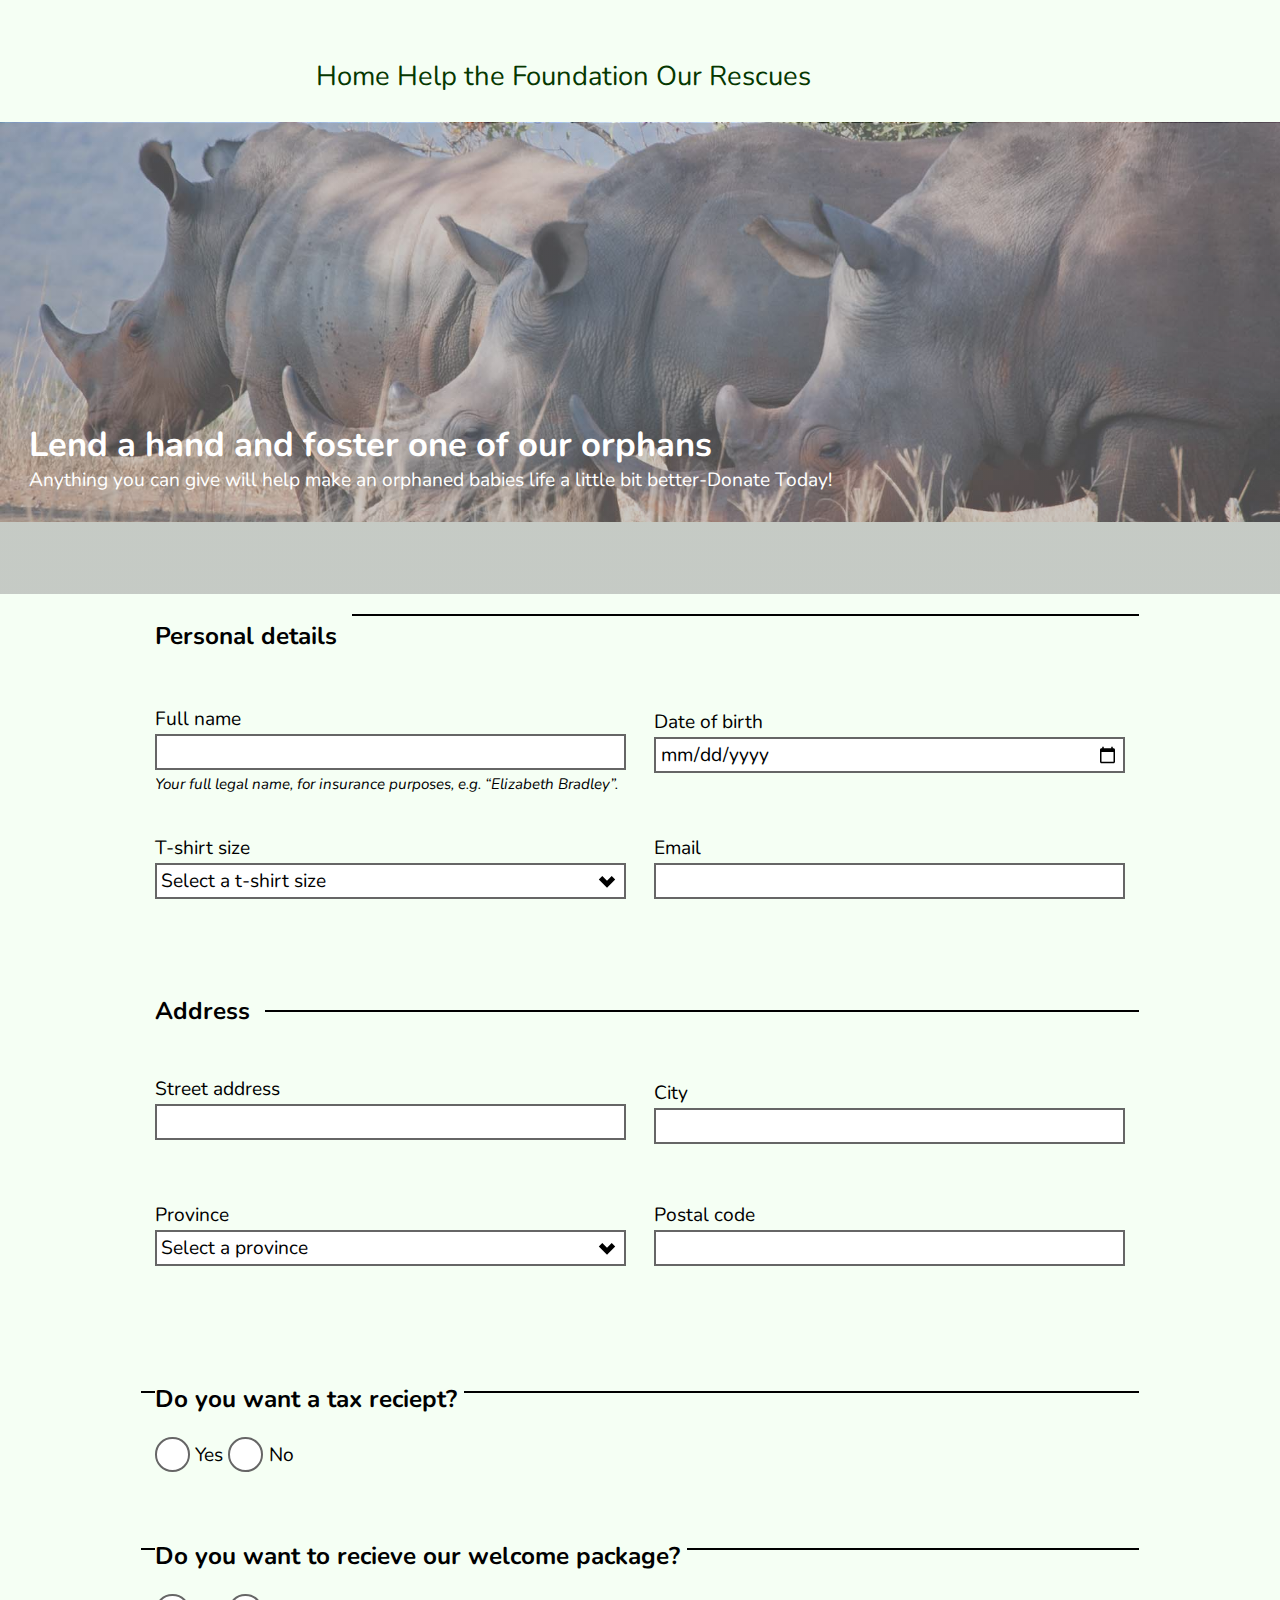
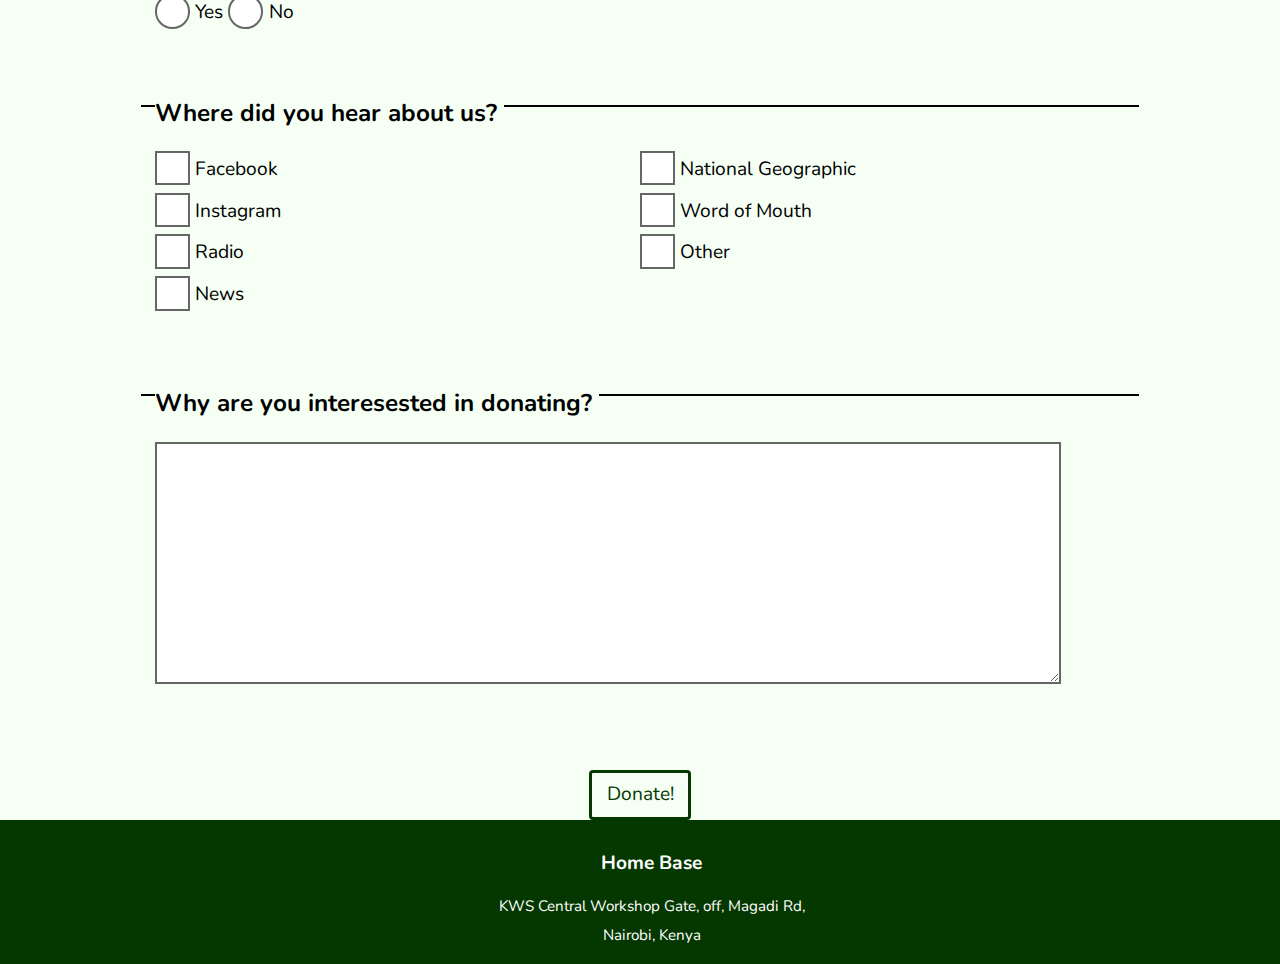
==== adopt.html @ 8664811c "Change Image Size" ====
<!DOCTYPE html>
<html lang="en-ca">
<head>
  <meta charset="utf-8">
  <title>Adoptions</title>
  <meta name="viewport" content="width=device-width,initial-scale=1">
  <link href="css/modules.css" rel="stylesheet">
  <link href="css/grid.css" rel="stylesheet">
  <link href="css/type.css" rel="stylesheet">
  <link href="css/main.css" rel="stylesheet">
<link href="https://fonts.googleapis.com/css?family=Nunito" rel="stylesheet">
</head>
<body>

  <ul class="skip-links">
    <li><a href="#nav">Jump to nav</a></li>
    <li><a href="#main">Jump to main</a></li>
    <li><a href="#content">Jump to content</a></li>
    <li><a href="#about">Jump to about</a></li>
  </ul>


  <header role="banner" class="max-width">
    <div class="grid">


      <div class="gutter text-right pad-t-2 unit xs-1 s-1 m-1 l-3-4 xl-3-4 ">
        <nav tabindex="0" id="nav" role="navigation">
          <ul class="list-group list-group-inline tera">
            <li><a href="index.html">Home</a></li>
            <li><a href="adopt.html">Help the Foundation</a></li>
            <li><a href="rescues.html">Our Rescues</a></li>
          </ul>
        </nav>
      </div>
    </div>
  </header>

  <main role="main">
    <section id="content">
      <div class="grid banner-container banner-adopt" aria-label="Three rhinos in ">
        <div class="unit banner-wrapper">
          <h1 class="absolute island">Lend a hand and foster one of our orphans</h1>
          <p class="absolute island">Anything you can give will help make an orphaned babies life a little bit better-Donate Today!</p>
        </div>
      </div>
    </section>

    <form class="" action="index.html" method="POST">

      <fieldset class="wrapper">

        <legend class="giga gutter-1-2 pad-t-2 pad-b-1-2">Personal details</legend>

        <div class="grid grid-middle">
          <div class="unit gutter-1-2 xs-1 s-1 m-1-2 l-1-2 xl-1-2 pad-bottom pad-top">
            <label for="name">Full name</label>
            <input id="name" name="name">
            <label for="name" class="italic micro">Your full legal name, for insurance purposes, e.g. “Elizabeth Bradley”.</label>
          </div>

          <div class="unit gutter-1-2 xs-1 s-1 m-1-2 l-1-2 xl-1-2 pad-bottom pad-t-1-4">
            <label for="date">Date of birth</label>
            <input type="date" name="date" id="date">
          </div>

          <div class="unit gutter-1-2 xs-1 s-1 m-1-2 l-1-2 xl-1-2 pad-bottom pad-t-1-4">
            <label for="name">T-shirt size</label>
            <select class="size" name="size">
              <option value="">Select a t-shirt size</option>
              <option value="">Fitted: XS</option>
              <option value="">Fitted: S</option>
              <option value="">Fitted: M</option>
              <option value="">Fitted: L</option>
              <option value="">Fitted: XL</option>
              <option value="">Straight-cut: XS</option>
              <option value="">Straight-cut: S</option>
              <option value="">Straight-cut: M</option>
              <option value="">Straight-cut: L</option>
              <option value="">Straight-cut: XL</option>
            </select>
          </div>

          <div class="unit gutter-1-2 xs-1 s-1 m-1-2 l-1-2 xl-1-2 pad-bottom pad-t-1-4">
            <label for="email">Email</label>
            <input type="email" name="email" id="email">
          </div>

        </div>
      </fieldset>

      <fieldset class="wrapper pad-bottom">
        <legend class="giga pad-bottom pad-top gutter-1-2">Address</legend>

        <div class="grid grid-middle">
          <div class="unit gutter-1-2 xs-1 s-1 m-1-2 l-1-2 xl-1-2 pad-bottom pad-t-1-4">
            <label for="address">Street address</label>
            <input type="text" name="address" id="address">
          </div>

          <div class="unit gutter-1-2 xs-1 s-1 m-1-2 l-1-2 xl-1-2 pad-bottom pad-t-1-2">
            <label for="city">City</label>
            <input type="text" name="city" id="city">
          </div>

          <div class="unit gutter-1-2 xs-1 s-1 m-1-2 l-1-2 xl-1-2 pad-bottom pad-top">
            <label for="province">Province</label>
            <select id="province">
              <option>Select a province</option>
              <option>Alberta</option>
              <option>British Columbia</option>
              <option>Manitoba</option>
              <option>New Brunswick</option>
              <option>Newfoundland & Labrador</option>
              <option>Northwest Territories</option>
              <option>Nova Scotia</option>
              <option>Nunavut</option>
              <option>Ontario</option>
              <option>Prince Edward Island</option>
              <option>Québec</option>
              <option>Saskatchewan</option>
              <option>Yukon</option>
            </select>
          </div>

          <div class="unit gutter-1-2 xs-1 s-1 m-1-2 l-1-2 xl-1-2 pad-b-1-2 pad-t-1-2">
            <label for="postal">Postal code</label>
            <input type="text" minlength="6" id="postal">
          </div>
        </div>
      </fieldset>

      <fieldset class="wrapper radio gutter-1-2 push-0">
      <legend class="giga pad-top pad-b-1-2">Do you want a tax reciept?</legend>
      <div class="unit pad-bottom">
        <input type="radio" id="drive-y" name="check">
        <label for="drive-y">Yes</label>
        <input type="radio" id="drive-n" name="check">
        <label for="drive-n">No</label>
      </div>
    </fieldset>

    <fieldset class="wrapper radio gutter-1-2 push-0">
    <legend class="giga pad-top pad-b-1-2">Do you want to recieve our welcome package?</legend>
    <div class="unit pad-bottom">
      <input type="radio" id="drive-y" name="check">
      <label for="drive-y">Yes</label>
      <input type="radio" id="drive-n" name="check">
      <label for="drive-n">No</label>
    </div>
  </fieldset>

    <fieldset class="wrapper gutter-1-2">
      <legend class="giga pad-top pad-b-1-2">Where did you hear about us?</legend>
      <div class="grid grid-stretch">
        <div class="unit xs-1 s-1 m-1-2 l-1-2 xl-1-2">
          <div class="push-1-4">
            <input id="shove" type="checkbox">
            <label for="shove">Facebook</label>
          </div>

          <div class="push-1-4">
            <input id="gps" type="checkbox">
            <label for="gps">Instagram</label>
          </div>

          <div class="push-1-4">
            <input id="blog" type="checkbox">
            <label for="blog">Radio</label>
          </div>

          <div class="push-1-4">
            <input id="photography" type="checkbox">
            <label for="photography">News</label>
          </div>
        </div>

        <div class="unit xs-1 s-1 m-1-2 l-1-2 xl-1-2">
          <div class="push-1-4">
            <input id="climb" type="checkbox">
            <label for="climb">National Geographic</label>
          </div>


          <div class="push-1-4">
            <input id="craft" type="checkbox">
            <label for="craft">Word of Mouth</label>
          </div>

          <div class="push-1-4">
            <input id="atv" type="checkbox">
            <label for="atv">Other</label>
          </div>
        </div>
      </div>
    </fieldset>

    <fieldset class="wrapper gutter-1-2 pad-b-2">
      <legend class="giga pad-top pad-b-1-2">Why are you interesested in donating?</legend>
      <div class="unit">
        <textarea id="questions" name="name" rows="8" cols="80"></textarea>
      </div>
    </fieldset>

  <div class="text-center">
    <button class="btn btn-ghost text-center content-shrink" aria-label="Donate to the Foundation" type="submit">Donate!</button>
  </div>

  </fieldset>
</form>

    <footer role="contentinfo" id="footer" tabindex="0">
      <div class="grid max-width micro pad-top">
        <div class="unit xs-1 s-1 m-1 l-1 xl-1 push-1 foot">
          <h3 class="kilo bold text-center push-1-2">Home Base</h3>
          <p class="push-1-2">KWS Central Workshop Gate, off, Magadi Rd,<br>
              Nairobi, Kenya</p>
        </div>
      </div>
    </footer>


    </body>
    </html>
---- css/modules.css ----
/*
 * Modulifier || Code released under the UNLICENSE
 * Code under other copyrights & licenses listed below.
 * https://modulifier.web-dev.tools/#responsive;images;list-group;embed;media-object;icons;hidden;positioning;nice-lists;forms;buttons;accessibility;print
 */

@-moz-viewport { width: device-width; scale: 1; }
@-ms-viewport { width: device-width; scale: 1; }
@-o-viewport { width: device-width; scale: 1; }
@-webkit-viewport { width: device-width; scale: 1; }
@viewport { width: device-width; scale: 1; }

html {
  box-sizing: border-box;
  -moz-text-size-adjust: 100%;
  -ms-text-size-adjust: 100%;
  -webkit-text-size-adjust: 100%;
  text-size-adjust: 100%;
}

*, *::before, *::after {
  box-sizing: inherit;
}

body {
  margin: 0;
}

article,
aside,
details,
figcaption,
figure,
footer,
header,
main,
menu,
nav,
section,
summary {
  display: block;
}

audio,
canvas,
progress,
video {
  display: inline-block;
  vertical-align: baseline;
}

template {
  display: none;
}

details {
  cursor: pointer;
}

audio:not([controls]) {
  display: none;
  height: 0;
}

a,
area,
button,
input,
label,
select,
textarea,
[tabindex] {
  -ms-touch-action: manipulation;
  touch-action: manipulation;
}

img {
  border: 0;
}

.img-flex {
  display: block;
  width: 100%;
}

svg {
  fill: currentColor;
}

svg:not(:root) {
  overflow: hidden;
}

svg.img-flex {
  width: 100%;
  height: 100%;
}

.image-replacement, .ir {
  overflow: hidden;
  direction: ltr;
  text-align: left;
  text-indent: 100%;
  white-space: nowrap;
}

.list-group, .list-group-inline, .list-group--inline {
  padding-left: 0;
  list-style-type: none;
}

.list-group > dd {
  margin-left: 0;
}

.list-group-inline::before,
.list-group-inline::after,
.list-group--inline::before,
.list-group--inline::after {
  content: "";
  display: table;
}

.list-group-inline::after,
.list-group--inline::after {
  clear: both;
}

.list-group-inline > li,
.list-group--inline > li {
  display: inline-block;
}

.list-group-inline > dt,
.list-group--inline > dt {
  clear: left;
  float: left;
  width: 11em;
}

.list-group-inline > dd,
.list-group--inline > dd {
  float: left;
  min-width: 12em;
}

.embed {
  margin-left: 0;
  margin-right: 0;
  overflow: hidden;
  position: relative;
  width: 100%;
}

.embed-1by1, .embed--1by1 {
  padding-top: 100%; /* Square */
}

.embed-4by3, .embed--4by3 {
  padding-top: 75%; /* Traditional TV/computer screens */
}

.embed-iso216, .embed--iso216 {
  padding-top: 70.92%; /* A-standard paper sizes */
}

.embed-3by2, .embed--3by2 {
  padding-top: 66.6%; /* Classic 35 mm film & most digital photos, landscape */
}

.embed-2by3, .embed--2by3 {
  padding-top: 150%; /* Classic 35 mm film & most digital photos, portrait */
}

.embed-golden, .embed--golden {
  padding-top: 61.8%; /* The Golden Ratio */
}

.embed-16by9, .embed--16by9 {
  padding-top: 56.25%; /* HD TV */
}

.embed-185by100, .embed--185by100 {
  padding-top: 54.05%; /* Common widescreen cinema */
}

.embed-24by10, .embed--24by10 {
  padding-top: 41.667%; /* Widescreen cinema: 2.4:1 */
}

.embed-3by1, .embed--3by1 {
  padding-top: 33.3333%; /* Panorama photos */
}

.embed-4by1, .embed--4by1 {
  padding-top: 25%; /* Polyvision */
}

.embed-5by1, .embed--5by1 {
  padding-top: 20%; /* Really wide... */
}

.embed-item, .embed__item {
  min-height: 100%;
  left: 0;
  position: absolute;
  top: 0;
  width: 100%;
}

.media {
  overflow: hidden;
}

.media-img, .media__img {
  float: left;
}

.media-img-reversed, .media__img--reversed {
  float: right;
}

.media-img-stacked, .media__img--stacked {
  float: none;
}

.media-body, .media__body {
  overflow: hidden;
  min-width: 12em; /* Slightly less than 200px, responsiveness built in */
}

.icon {
  display: inline-block;
  position: relative;
  background: transparent none no-repeat center center;
  background-size: contain;
  vertical-align: middle;
}

.i-16, .i--16 {
  height: 16px;
  width: 16px;
}

.i-18, .i--18 {
  height: 18px;
  width: 18px;
}

.i-24, .i--24 {
  height: 24px;
  width: 24px;
}

.i-32, .i--32 {
  height: 32px;
  width: 32px;
}

.i-48, .i--48 {
  height: 48px;
  width: 48px;
}

.i-64, .i--64 {
  height: 64px;
  width: 64px;
}

.i-96, .i--96 {
  height: 96px;
  width: 96px;
}

.i-128, .i--128 {
  height: 128px;
  width: 128px;
}

.i-192, .i--192 {
  height: 192px;
  width: 192px;
}

.i-256, .i--256 {
  height: 256px;
  width: 256px;
}

.icon img,
.icon svg {
  left: 0;
  height: 100%;
  position: absolute;
  top: 0;
  width: 100%;
  fill: currentColor;
}

.icon-label {
  vertical-align: middle;
}

.icon-link,
.icon-link:focus,
.icon-link:hover {
  text-decoration: none;
}

[hidden], .hidden {
  /* stylelint-disable declaration-no-important */
  display: none !important;
  visibility: hidden !important;
  /* stylelint-enable */
}

.visually-hidden {
  height: 1px;
  margin: -1px;
  overflow: hidden;
  padding: 0;
  position: absolute;
  width: 1px;
  border: 0;
  clip: rect(0 0 0 0);
}

.visually-hidden.focusable:active, .visually-hidden.focusable:focus {
  height: auto;
  margin: 0;
  overflow: visible;
  position: static;
  width: auto;
  clip: auto;
}

.invisible {
  visibility: hidden;
}

.chop,
.crop {
  overflow: hidden;
}

.truncate {
  max-width: 100%;
  overflow: hidden;
  width: 100%;
  text-overflow: ellipsis;
  white-space: nowrap;
}

.scrollable {
  max-width: 100%;
  overflow-x: auto;
  overflow-y: hidden;
  -webkit-overflow-scrolling: touch;
}

.clearfix::after {
  content: " ";
  display: block;
  clear: both;
}

.left {
  float: left;
}

.right {
  float: right;
}

.center-text,
.center-flow {
  text-align: center;
}

.center-block {
  margin-left: auto;
  margin-right: auto;
}

.no-auto-margins,
.not-centered {
  margin-left: 0;
  margin-right: 0;
}

.center-content,
.center-content-vertical,
.center-contents,
.center-contents-vertical {
  display: -webkit-flex;
  display: -ms-flexbox;
  display: flex;
  -webkit-justify-content: center;
  -ms-flex-pack: center;
  justify-content: center;
  -webkit-align-items: center;
  -ms-flex-align: center;
  align-items: center;
  -webkit-align-content: center;
  -ms-flex-line-pack: center;
  align-content: center;
  -webkit-flex-direction: column wrap;
  -ms-flex-direction: column wrap;
  flex-flow: column wrap;
}

.center-content-horizontal,
.center-contents-horizontal {
  display: -webkit-flex;
  display: -ms-flexbox;
  display: flex;
  -webkit-justify-content: center;
  -ms-flex-pack: center;
  justify-content: center;
  -webkit-align-items: center;
  -ms-flex-align: center;
  align-items: center;
  -webkit-align-content: center;
  -ms-flex-line-pack: center;
  align-content: center;
  -webkit-flex-direction: row wrap;
  -ms-flex-direction: row wrap;
  flex-flow: row wrap;
}

.inline {
  display: inline;
}

.block {
  display: block;
}

.inline-block, .ib {
  display: inline-block;
}

.valign-top {
  vertical-align: top;
}

.valign-bottom {
  vertical-align: bottom;
}

.valign-middle {
  vertical-align: middle;
}

.fixed {
  position: fixed;
}

.relative {
  position: relative;
}

[class*="pin-"],
.absolute {
  position: absolute;
}

.static {
  position: static;
}

.zindex-1 {
  z-index: 1;
}

.zindex-2 {
  z-index: 2;
}

.zindex-3 {
  z-index: 3;
}

.zindex-1000 {
  z-index: 1000;
}

.pin-top-left,
.pin-left-top,
.pin-tl,
.pin-lt {
  top: 0;
  left: 0;
}

.pin-top-right,
.pin-right-top,
.pin-tr,
.pin-rt {
  top: 0;
  right: 0;
}

.pin-bottom-left,
.pin-left-bottom,
.pin-bl,
.pin-lb {
  bottom: 0;
  left: 0;
}

.pin-bottom-right,
.pin-right-bottom,
.pin-br,
.pin-rb {
  bottom: 0;
  right: 0;
}

.pin-top-center,
.pin-center-top,
.pin-tc,
.pin-ct {
  left: 50%;
  top: 0;
  transform: translateX(-50%);
}

.pin-bottom-center,
.pin-center-bottom,
.pin-bc,
.pin-cb {
  bottom: 0;
  left: 50%;
  transform: translateX(-50%);
}

.pin-center-left,
.pin-left-center,
.pin-cl,
.pin-lc {
  left: 0;
  top: 50%;
  transform: translateY(-50%);
}

.pin-center-right,
.pin-right-center,
.pin-cr,
.pin-rc {
  right: 0;
  top: 50%;
  transform: translateY(-50%);
}

.pin-center, .pin-c {
  left: 50%;
  top: 50%;
  transform: translate(-50%, -50%);
}

.width-quarter, .w-1-4 {
  width: 25%;
}

.width-half, .w-1-2 {
  width: 50%;
}

.width-full, .w-1 {
  width: 100%;
}

.height-quarter, .h-1-4 {
  height: 25%;
}

.height-half, .h-1-2 {
  height: 50%;
}

.height-full, .h-1 {
  height: 100%;
}

ul {
  list-style-type: none;
}

ul > li::before {
  content: "·";
  float: left;
  margin-left: -1.6em;
  width: 1.3em;
  text-align: right;
}

ol {
  counter-reset: ol-simple-numbers;
  list-style-type: none;
}

ol > li::before {
  float: left;
  margin-left: -1.6em;
  width: 1.3em;
  counter-increment: ol-simple-numbers;
  content: counter(ol-simple-numbers);
  text-align: right;
}

.list-group > li::before,
.list-group-inline > li::before,
.list-group--inline > li::before {
  content: none;
}

/* stylelint-disable no-descending-specificity */

/*
 * (c) Nicolas Gallagher and Jonathan Neal of Normalize.css || MIT License
 *     https://necolas.github.io/normalize.css/
 */

button,
input,
optgroup,
select,
textarea {
  color: inherit;
  font: inherit;
  margin: 0;
}

button,
input {
  overflow: visible;
}

button,
select {
  text-transform: none;
}

button,
html [type="button"],
[type="reset"],
[type="submit"] {
  -webkit-appearance: button;
  cursor: pointer;
}

button[disabled],
html input[disabled] {
  cursor: default;
}

button::-moz-focus-inner,
input::-moz-focus-inner {
  border: 0;
  padding: 0;
}

[type="checkbox"],
[type="radio"] {
  opacity: 0;
  position: absolute;
  height: 1px;
  width: 1px;
}

[type="number"]::-webkit-inner-spin-button,
[type="number"]::-webkit-outer-spin-button {
  height: auto;
}

[type="search"]::-webkit-search-cancel-button,
[type="search"]::-webkit-search-decoration {
  -webkit-appearance: none;
}

fieldset {
  padding-left: 0;
  padding-right: 0;

  border: 0;
  border-top: 2px solid #666;
}

legend {
  color: inherit;
  display: table;
  max-width: 100%;
  padding: 0 .3em 0 0;
  white-space: normal;

  border: 0;

  font-weight: bold;
}

optgroup {
  font-weight: bold;
}

::-webkit-input-placeholder {
  color: inherit;
  opacity: .54;
}

::-webkit-file-upload-button {
  -webkit-appearance: button;
  font: inherit;
}

/* End Normalize.css code */

label,
.label-block {
  display: block;
  cursor: pointer;
}

[type="checkbox"] + label,
[type="radio"] + label,
.label-inline {
  display: inline-block;
}

input:not([type]),
[type="text"],
[type="number"],
[type="search"],
[type="url"],
[type="email"],
[type="password"],
[type="tel"],
[type="datetime-local"],
[type="month"],
[type="week"],
[type="date"],
[type="time"],
[type="range"],
select,
textarea {
  -moz-appearance: none;
  -webkit-appearance: none;
  appearance: none;
}

input,
textarea {
  display: block;
  width: 100%;

  background-color: #fff;
  border: 2px solid #666;
  border-radius: 0;

  vertical-align: middle;
}

label {
  vertical-align: middle;
}

textarea {
  max-width: 100%;
  min-height: 4em;
  overflow: auto;
}

[type="color"] {
  display: inline-block;
  width: 2em;
}

select {
  display: block;
  width: 100%;

  background-image: url("data:image/svg+xml,%3Csvg xmlns='http://www.w3.org/2000/svg' width='256' height='256' viewBox='0 0 256 256'%3E%3Cpath fill='none' stroke='%23000' stroke-miterlimit='10' stroke-width='70' d='M36.3 82.1l91.9 91.8 91.5-91.8'/%3E%3C/svg%3E");
  background-repeat: no-repeat;
  background-position: calc(100% - .4em) center;
  background-size: 18px auto;
  background-color: #fff;
  border: 2px solid #666;
  border-radius: 0;
}

[type="checkbox"] + label::before {
  content: " ";
  display: inline-block;
  height: 1.8em;
  margin-right: .3em;
  position: relative;
  vertical-align: middle;
  top: -.1em;
  width: 1.8em;

  background-color: #fff;
  background-size: cover;
  border: 2px solid #666;

  line-height: inherit;
}

[type="checkbox"]:checked + label::before {
  background-image: url("data:image/svg+xml,%3Csvg xmlns='http://www.w3.org/2000/svg' width='256' height='256' viewBox='0 0 256 256'%3E%3Cpath fill='none' stroke='%23000' stroke-miterlimit='10' stroke-width='50' d='M49.9 130.1l50.8 50.7L206.1 75.2'/%3E%3C/svg%3E");
}

[type="checkbox"]:focus + label::before {
  outline: 3px solid #000;
  z-index: 1000;
}

[type="radio"] + label::before {
  content: " ";
  display: inline-block;
  height: 1.8em;
  margin-right: .3em;
  position: relative;
  vertical-align: middle;
  top: -.1em;
  width: 1.8em;

  background-color: #fff;
  background-size: cover;
  border: 2px solid #666;
  border-radius: 50%;

  line-height: inherit;
}

[type="radio"]:checked + label::before {
  background-image: url("data:image/svg+xml,%3Csvg xmlns='http://www.w3.org/2000/svg' width='256' height='256' viewBox='0 0 256 256'%3E%3Ccircle cx='128' cy='128' r='70.4'/%3E%3C/svg%3E");
}

[type="radio"]:focus + label::before,
[type="radio"] + label:focus::before {
  box-shadow: 0 0 0 3px #000;
  z-index: 1000;
}

[type="range"] {
  border: 0;
  background-color: #fff;
}

[type="range"]::-webkit-slider-runnable-track {
  height: 6px;

  -webkit-appearance: none;
  appearance: none;
  background-color: #ccc;
  border: 0;
  border-radius: 3px;
}

[type="range"]:active::-webkit-slider-runnable-track {
  background-color: #ccc;
}

[type="range"]::-moz-range-track {
  height: 6px;

  -moz-appearance: none;
  appearance: none;
  background-color: #ccc;
  border: 0;
  border-radius: 3px;
}

[type="range"]:active::-moz-range-track {
  background-color: #ccc;
}

[type="range"]::-ms-track {
  height: 6px;

  -ms-appearance: none;
  appearance: none;
  background-color: #ccc;
  border: 0;
  border-radius: 3px;
}

[type="range"]:active::-ms-track {
  background-color: #ccc;
}

[type="range"]::-webkit-slider-thumb {
  margin-top: -4px;
  height: 16px;
  width: 16px;

  -webkit-appearance: none;
  appearance: none;
  background-color: #000;
  border: none;
  border-radius: 50%;
}

[type="range"]:hover::-webkit-slider-thumb {
  background-color: #000;
}

[type="range"]:active::-webkit-slider-thumb {
  background-color: #000;
}

[type="range"]::-moz-range-thumb {
  margin-top: -4px;
  height: 16px;
  width: 16px;

  -webkit-appearance: none;
  appearance: none;
  background-color: #000;
  border: none;
  border-radius: 50%;
}

[type="range"]:hover::-moz-range-thumb {
  background-color: #000;
}

[type="range"]:active::-moz-range-thumb {
  background-color: #000;
}

[type="range"]::-ms-thumb {
  margin-top: -4px;
  height: 16px;
  width: 16px;

  -webkit-appearance: none;
  appearance: none;
  background-color: #000;
  border: none;
  border-radius: 50%;
}

[type="range"]:hover::-ms-thumb {
  background-color: #000;
}

[type="range"]:active::-ms-thumb {
  background-color: #000;
}

[type="checkbox"].hide-custom-input + label::before,
[type="checkbox"] + .hide-custom-input::before,
[type="radio"].hide-custom-input + label::before,
[type="radio"] + .hide-custom-input::before {
  content: none;
  display: none;
}

/* stylelint-enable */

.link-box {
  display: block;
  text-decoration: none;
}

button,
.btn {
  cursor: pointer;
  display: inline-block;
  margin: 0;
  overflow: visible;
  padding: .375em .75em .42em;
  -webkit-appearance: none;
  -moz-appearance: none;
  appearance: none;
  background-color: #333;
  border-radius: 4px;
  border: 3px solid #333;
  color: #fff;
  font: inherit;
  text-decoration: none;
  text-transform: none;
}

button::-moz-focus-inner {
  border: 0;
  padding: 0;
}

button:focus,
button:hover,
.btn:focus,
.btn:hover {
  background-color: #000;
  border-color: #000;
  color: #fff;
}

button[disabled] {
  cursor: default;
}

.btn-light, .btn--light {
  background-color: #e2e2e2;
  border-color: #e2e2e2;
  color: #000;
}

.btn-light:focus,
.btn-light:hover,
.btn--light:focus,
.btn--light:hover {
  background-color: #666;
  border-color: #666;
  color: #fff;
}

.btn-ghost,
.btn--ghost {
  background-color: transparent;
  border-color: #333;
  color: #000;
}

.btn-ghost:focus,
.btn-ghost:hover,
.btn--ghost:focus,
.btn--ghost:hover {
  background-color: #e2e2e2;
  border-color: #000;
  color: #000;
}

.btn-link {
  display: inline;
  padding: 0;
  background-color: transparent;
  border-radius: 0;
  border: 0;
  color: inherit;
}

.btn-link:focus,
.btn-link:hover {
  background-color: transparent;
  color: inherit;
}

a:hover, a:active {
  outline: none;
}

a:focus,
[tabindex="0"]:focus,
details:focus,
summary:focus,
input:focus,
textarea:focus,
button:focus,
select:focus {
  outline: 3px solid #000;
  outline-offset: 0;
}

a:focus, [tabindex="0"]:focus {
  outline-offset: 3px;
}

.skip-links {
  margin: 0;
  padding: 0;
  list-style-type: none;
}

.skip-links > li::before {
  content: none; /* Remove the bullets if nice lists is selected */
}

.skip-links a,
.skip-links button {
  padding: .5em .75em;
  position: absolute;
  top: -10em;
  z-index: 10000; /* To make sure they're always on top */
  background-color: #000;
  border: 0;
  color: #fff;
  font-size: 1.125rem;
  font-weight: bold;
  text-decoration: none;
}

.skip-links a:focus,
.skip-links button:focus {
  outline-offset: 3px;
  top: 0;
}

[aria-busy="true"] {
  cursor: progress;
}

[aria-controls] {
  cursor: pointer;
}

[aria-disabled] {
  cursor: default;
}

.print-only {
  display: none;
  visibility: hidden;
}

@media print {

  .no-print {
    display: none;
    visibility: hidden;
  }

  .print-only {
    display: block;
    visibility: visible;
  }

  /*
   * (c) HTML5 Boilerplate || MIT License
   *     https://html5boilerplate.com/
   */

  /* stylelint-disable declaration-no-important */

  *, *::before, *::after, *::first-letter, *::first-line {
    background: none transparent !important;
    color: #000 !important;
    box-shadow: none !important;
    text-shadow: none !important;
  }

  /* stylelint-enable */

  a, a:visited {
    text-decoration: underline;
  }

  a[href]::after {
    content: " (" attr(href) ")";
  }

  abbr[title]::after {
    content: " (" attr(title) ")";
  }

  a[href^="#"]::after,
  a[href^="javascript:"]::after {
    content: "";
  }

  pre, blockquote {
    page-break-inside: avoid;
  }

  thead {
    display: table-header-group;
  }

  tr, img {
    page-break-inside: avoid;
  }

  p, h1, h2, h3, h4, h5, h6 {
    orphans: 3;
    widows: 3;
  }

  h1, h2, h3, h4, h5, h6 {
    page-break-after: avoid;
  }

  /* End HTML5 Boilerplate code */
}
---- css/grid.css ----
/*
  Gridifier || Code released under the UNLICENSE
  https://gridifier.web-dev.tools/#xs,4,0,0,0;s,4,25,0,0;m,4,38,1,1;l,4,60,1,1
*/

.grid {
  margin: 0;
  padding: 0;
  letter-spacing: -.31em;
  text-rendering: optimizeSpeed;
  display: -webkit-flex;
  display: -ms-flexbox;
  display: flex;
  -webkit-flex-flow: row wrap;
  -ms-flex-flow: row wrap;
  flex-flow: row wrap;
}

.grid-bottom {
  -webkit-align-items: flex-end;
  -ms-align-items: flex-end;
  align-items: flex-end;
}

.grid-middle {
  -webkit-align-items: center;
  -ms-align-items: center;
  align-items: center;
}

.grid-stretch {
  -webkit-align-items: stretch;
  -ms-align-items: stretch;
  align-items: stretch;
}

.opera-only :-o-prefocus,
.grid {
  word-spacing: -.43em;
}

.unit {
  letter-spacing: normal;
  text-rendering: auto;
  vertical-align: top;
  word-spacing: normal;
  display: inline-block;
  visibility: visible;
}

.grid-bottom .unit {
  vertical-align: bottom;
}

.grid-middle .unit {
  vertical-align: middle;
}

[class*="unit-push-"],
[class*="unit-pull-"] {
  position: relative;
}

.unit-xs-hidden {
  display: none;
  visibility: hidden;
}

.unit-xs-centered {
  margin: 0 auto;
}

.unit-xs-1,
.xs-1 {
  display: block;
  visibility: visible;
  width: 100%;
}

.unit-xs-1-2,
.xs-1-2 {
  width: 50%;
}

.unit-xs-1-3,
.xs-1-3 {
  width: 33.3333%;
}

.unit-xs-2-3,
.xs-2-3 {
  width: 66.6667%;
}

.unit-xs-1-4,
.xs-1-4 {
  width: 25%;
}

.unit-xs-3-4,
.xs-3-4 {
  width: 75%;
}

.unit-xs-1-2,
.xs-1-2,
.unit-xs-1-3,
.xs-1-3,
.unit-xs-2-3,
.xs-2-3,
.unit-xs-1-4,
.xs-1-4,
.unit-xs-3-4,
.xs-3-4 {
  display: inline-block;
  visibility: visible;
}

@media only screen and (min-width: 25em) {

  .unit-s-hidden {
    display: none;
    visibility: hidden;
  }

  .unit-s-centered {
    margin: 0 auto;
  }

  .unit-s-1,
  .s-1 {
    display: block;
    visibility: visible;
    width: 100%;
  }

  .unit-s-1-2,
  .s-1-2 {
    width: 50%;
  }

  .unit-s-1-3,
  .s-1-3 {
    width: 33.3333%;
  }

  .unit-s-2-3,
  .s-2-3 {
    width: 66.6667%;
  }

  .unit-s-1-4,
  .s-1-4 {
    width: 25%;
  }

  .unit-s-3-4,
  .s-3-4 {
    width: 75%;
  }

  .unit-s-1-2,
  .s-1-2,
  .unit-s-1-3,
  .s-1-3,
  .unit-s-2-3,
  .s-2-3,
  .unit-s-1-4,
  .s-1-4,
  .unit-s-3-4,
  .s-3-4 {
    display: inline-block;
    visibility: visible;
  }

}

@media only screen and (min-width: 38em) {

  .unit-m-hidden {
    display: none;
    visibility: hidden;
  }

  .unit-m-centered {
    margin: 0 auto;
  }

  .unit-m-1,
  .m-1 {
    display: block;
    visibility: visible;
    width: 100%;
  }

  .unit-offset-m-0 {
    margin-left: 0;
  }

  .unit-push-m-0,
  .unit-pull-m-0 {
    left: 0;
  }

  .unit-m-1-2,
  .m-1-2 {
    width: 50%;
  }

  .unit-offset-m-1-2 {
    margin-left: 50%;
  }

  .unit-push-m-1-2 {
    left: 50%;
  }

  .unit-pull-m-1-2 {
    left: -50%;
  }

  .unit-m-1-3,
  .m-1-3 {
    width: 33.3333%;
  }

  .unit-offset-m-1-3 {
    margin-left: 33.3333%;
  }

  .unit-push-m-1-3 {
    left: 33.3333%;
  }

  .unit-pull-m-1-3 {
    left: -33.3333%;
  }

  .unit-m-2-3,
  .m-2-3 {
    width: 66.6667%;
  }

  .unit-offset-m-2-3 {
    margin-left: 66.6667%;
  }

  .unit-push-m-2-3 {
    left: 66.6667%;
  }

  .unit-pull-m-2-3 {
    left: -66.6667%;
  }

  .unit-m-1-4,
  .m-1-4 {
    width: 25%;
  }

  .unit-offset-m-1-4 {
    margin-left: 25%;
  }

  .unit-push-m-1-4 {
    left: 25%;
  }

  .unit-pull-m-1-4 {
    left: -25%;
  }

  .unit-m-3-4,
  .m-3-4 {
    width: 75%;
  }

  .unit-offset-m-3-4 {
    margin-left: 75%;
  }

  .unit-push-m-3-4 {
    left: 75%;
  }

  .unit-pull-m-3-4 {
    left: -75%;
  }

  .unit-m-1-2,
  .m-1-2,
  .unit-m-1-3,
  .m-1-3,
  .unit-m-2-3,
  .m-2-3,
  .unit-m-1-4,
  .m-1-4,
  .unit-m-3-4,
  .m-3-4 {
    display: inline-block;
    visibility: visible;
  }

}

@media only screen and (min-width: 60em) {

  .unit-l-hidden {
    display: none;
    visibility: hidden;
  }

  .unit-l-centered {
    margin: 0 auto;
  }

  .unit-l-1,
  .l-1 {
    display: block;
    visibility: visible;
    width: 100%;
  }

  .unit-offset-l-0 {
    margin-left: 0;
  }

  .unit-push-l-0,
  .unit-pull-l-0 {
    left: 0;
  }

  .unit-l-1-2,
  .l-1-2 {
    width: 50%;
  }

  .unit-offset-l-1-2 {
    margin-left: 50%;
  }

  .unit-push-l-1-2 {
    left: 50%;
  }

  .unit-pull-l-1-2 {
    left: -50%;
  }

  .unit-l-1-3,
  .l-1-3 {
    width: 33.3333%;
  }

  .unit-offset-l-1-3 {
    margin-left: 33.3333%;
  }

  .unit-push-l-1-3 {
    left: 33.3333%;
  }

  .unit-pull-l-1-3 {
    left: -33.3333%;
  }

  .unit-l-2-3,
  .l-2-3 {
    width: 66.6667%;
  }

  .unit-offset-l-2-3 {
    margin-left: 66.6667%;
  }

  .unit-push-l-2-3 {
    left: 66.6667%;
  }

  .unit-pull-l-2-3 {
    left: -66.6667%;
  }

  .unit-l-1-4,
  .l-1-4 {
    width: 25%;
  }

  .unit-offset-l-1-4 {
    margin-left: 25%;
  }

  .unit-push-l-1-4 {
    left: 25%;
  }

  .unit-pull-l-1-4 {
    left: -25%;
  }

  .unit-l-3-4,
  .l-3-4 {
    width: 75%;
  }

  .unit-offset-l-3-4 {
    margin-left: 75%;
  }

  .unit-push-l-3-4 {
    left: 75%;
  }

  .unit-pull-l-3-4 {
    left: -75%;
  }

  .unit-l-1-2,
  .l-1-2,
  .unit-l-1-3,
  .l-1-3,
  .unit-l-2-3,
  .l-2-3,
  .unit-l-1-4,
  .l-1-4,
  .unit-l-3-4,
  .l-3-4 {
    display: inline-block;
    visibility: visible;
  }

}

.unit-content-distribute,
.content-distribute {
  display: -ms-flexbox;
  display: -webkit-flex;
  display: flex;
  -ms-flex-direction: column;
  -webkit-flex-direction: column;
  flex-direction: column;
  -ms-flex-pack: justify;
  -webkit-justify-content: space-between;
  justify-content: space-between;
}

.unit-content-center,
.unit-content-center-vertical {
  display: -webkit-flex;
  display: -ms-flexbox;
  display: flex;
  -webkit-justify-content: center;
  -ms-flex-pack: center;
  justify-content: center;
  -webkit-align-items: center;
  -ms-flex-align: center;
  align-items: center;
  -webkit-align-content: center;
  -ms-flex-line-pack: center;
  align-content: center;
  -webkit-flex-direction: column wrap;
  -ms-flex-direction: column wrap;
  flex-flow: column wrap;
}

.unit-content-center-horizontal {
  display: -webkit-flex;
  display: -ms-flexbox;
  display: flex;
  -webkit-justify-content: center;
  -ms-flex-pack: center;
  justify-content: center;
  -webkit-align-items: center;
  -ms-flex-align: center;
  align-items: center;
  -webkit-align-content: center;
  -ms-flex-line-pack: center;
  align-content: center;
  -webkit-flex-direction: row wrap;
  -ms-flex-direction: row wrap;
  flex-flow: row wrap;
}

.content-fill,
.content-stretch {
  -ms-flex-grow: 2;
  -webkit-flex-grow: 2;
  flex-grow: 2;
  max-width: 100%; /* @bugfix: IE 10, 11 */
}

.content-shrink {
  -ms-align-self: center;
  -webkit-align-self: center;
  align-self: center;
}
---- css/type.css ----
/*
  Typografier || Code released under the UNLICENSE
  https://typografier.web-dev.tools/#0,100,1.3,1.067,0;38,110,1.4,1.125,1;60,120,1.5,1.125,1;90,130,1.5,1.125,1
*/

html {
  font-size: 100%;
  line-height: 1.3;
}

a {
  background-color: transparent;
  -webkit-text-decoration-skip: objects;
}

sub,
sup {
  font-size: 75%;
  line-height: 1px;
  position: relative;
  vertical-align: baseline;
}

sup {
  top: -.5em;
}

sub {
  bottom: -.25em;
}

pre,
code,
kbd,
samp {
  font-size: 100%;
}

abbr[title] {
  border-bottom: none;
  text-decoration: underline;
  text-decoration: underline dotted;
}

b,
strong {
  font-weight: bold;
}

dfn,
caption {
  font-style: italic;
}

hr {
  border: 0;
  border-top: 2px solid #000;
  height: 0;
}

table {
  border-collapse: collapse;
  border-spacing: 0;
  width: 100%;
  table-layout: fixed;
}

caption {
  text-align: left;
}

th,
td {
  border-bottom: 1px solid #000;
  text-align: left;
  vertical-align: top;
}

thead th {
  vertical-align: bottom;

  border-bottom-width: 2px;
}

.text-left {
  text-align: left;
}

.text-right {
  text-align: right;
}

.text-center {
  text-align: center;
}

.normal {
  font-weight: normal;
  font-style: normal;
}

.not-bold {
  font-weight: normal;
}

.not-italic {
  font-style: normal;
}

.bold {
  font-weight: bold;
}

.italic {
  font-style: italic;
}

.text-upper {
  text-transform: uppercase;
}

.text-lower {
  text-transform: lowercase;
}

.wrapper {
  margin-left: auto;
  margin-right: auto;
  max-width: 52em;
  width: 100%;
}

.wrapper-no-center {
  max-width: 52em;
  width: 100%;
}

.max-length {
  margin-left: auto;
  margin-right: auto;
  max-width: 36em;
  width: 100%;
}

.max-length-no-center {
  max-width: 36em;
  width: 100%;
}

h1,
h2,
h3,
h4,
h5,
h6,
p,
ul,
ol,
dl,
dd,
figure,
blockquote,
details,
hr,
fieldset,
pre,
table,
caption {
  margin: 0 0 1.3rem;
}

.yotta {
  font-size: 1.5745rem;
  line-height: 2.275rem;
}

.zetta {
  font-size: 1.4757rem;
  line-height: 1.95rem;
}

h1,
.exa {
  font-size: 1.383rem;
  line-height: 1.95rem;
}

h2,
.peta {
  font-size: 1.2962rem;
  line-height: 1.95rem;
}

h3,
.tera {
  font-size: 1.2148rem;
  line-height: 1.625rem;
}

h4,
.giga {
  font-size: 1.1385rem;
  line-height: 1.625rem;
}

h5,
.mega {
  font-size: 1.067rem;
  line-height: 1.625rem;
}

h6,
.kilo,
input,
textarea {
  font-size: 1rem;
  line-height: 1.3rem;
}

small,
.milli {
  font-size: .9372rem;
  line-height: 1.3rem;
}

.micro {
  font-size: .8784rem;
  line-height: 1.3rem;
}

ul {
  padding-left: 1em;
}

ol {
  padding-left: 1.6em;
}

input,
option,
select {
  height: calc(1.3rem + .1625rem + .1625rem);
}

[type="color"] {
  width: calc(1.3rem + .1625rem + .1625rem);
}

[type="checkbox"],
[type="radio"] {
  display: inline-block;
  height: auto;
  width: auto;
}

.push {
  margin-bottom: 1.3rem;
}

.push-none,
.push-0 {
  margin-bottom: 0;
}

.push-double,
.push-2 {
  margin-bottom: 2.6rem;
}

.push-half,
.push-1-2 {
  margin-bottom: .65rem;
}

.push-quarter,
.push-1-4 {
  margin-bottom: .325rem;
}

.push-eighth,
.push-1-8 {
  margin-bottom: .1625rem;
}

.push-right-eighth,
.push-r-1-8 {
  margin-right: .1625rem;
}

.push-right-quarter,
.push-r-1-4 {
  margin-right: .325rem;
}

.push-right-half,
.push-r-1-2 {
  margin-right: .65rem;
}

.push-right,
.push-r {
  margin-right: 1.3rem;
}

.pad-top,
.pad-t {
  padding-top: 1.3rem;
}

.pad-bottom,
.pad-b {
  padding-bottom: 1.3rem;
}

.pad-top-double,
.pad-t-2 {
  padding-top: 2.6rem;
}

.pad-bottom-double,
.pad-b-2 {
  padding-bottom: 2.6rem;
}

.pad-top-half,
.pad-t-1-2 {
  padding-top: .65rem;
}

.pad-bottom-half,
.pad-b-1-2 {
  padding-bottom: .65rem;
}

.pad-top-quarter,
.pad-t-1-4 {
  padding-top: .325rem;
}

.pad-bottom-quarter,
.pad-b-1-4 {
  padding-bottom: .325rem;
}

.pad-top-eighth,
.pad-t-1-8 {
  padding-top: .1625rem;
}

.pad-bottom-eighth,
.pad-b-1-8 {
  padding-bottom: .1625rem;
}

.island {
  padding: 1.3rem;
}

.island-double,
.island-2 {
  padding: 2.6rem;
}

.island-half,
.island-1-2 {
  padding: .65rem;
}

.island-quarter,
.island-1-4,
td,
table th {
  padding: .325rem;
}

.island-eighth,
.island-1-8,
input,
textarea {
  padding: .1625rem;
}

.gutter {
  padding-left: 1.3rem;
  padding-right: 1.3rem;
}

.gutter-double,
.gutter-2 {
  padding-left: 2.6rem;
  padding-right: 2.6rem;
}

.gutter-half,
.gutter-1-2 {
  padding-left: .65rem;
  padding-right: .65rem;
}

.gutter-quarter,
.gutter-1-4,
caption {
  padding-left: .325rem;
  padding-right: .325rem;
}

.gutter-eighth,
.gutter-1-8 {
  padding-left: .1625rem;
  padding-right: .1625rem;
}

select {
  padding: 0 .1625rem;
}

fieldset {
  padding: .325rem 0;

  border: 0;
  border-top: 2px solid #000;
}

legend {
  padding-right: .325rem;
}

@media only screen and (min-width: 38em) {

  html {
    font-size: 110%;
    line-height: 1.4;
  }

  h1,
  h2,
  h3,
  h4,
  h5,
  h6,
  p,
  ul,
  ol,
  dl,
  dd,
  figure,
  blockquote,
  details,
  hr,
  fieldset,
  pre,
  table,
  caption {
    margin: 0 0 1.4rem;
  }

  .yotta {
    font-size: 2.2807rem;
    line-height: 3.15rem;
  }

  .zetta {
    font-size: 2.0273rem;
    line-height: 2.8rem;
  }

  h1,
  .exa {
    font-size: 1.802rem;
    line-height: 2.45rem;
  }

  h2,
  .peta {
    font-size: 1.6018rem;
    line-height: 2.1rem;
  }

  h3,
  .tera {
    font-size: 1.4238rem;
    line-height: 2.1rem;
  }

  h4,
  .giga {
    font-size: 1.2656rem;
    line-height: 1.75rem;
  }

  h5,
  .mega {
    font-size: 1.125rem;
    line-height: 1.75rem;
  }

  h6,
  .kilo,
  input,
  textarea {
    font-size: 1rem;
    line-height: 1.4rem;
  }

  small,
  .milli {
    font-size: .8889rem;
    line-height: 1.4rem;
  }

  .micro {
    font-size: .7901rem;
    line-height: 1.4rem;
  }

  ul,
  ol {
    padding-left: 0;
  }

  ul ul,
  ol ul {
    padding-left: 1em;
  }

  ol ol,
  ul ol {
    padding-left: 1.6em;
  }

  .hang-punc {
    float: left;
    margin-left: -1.4em;
    text-align: right;
    width: 1.3em;
  }

  table {
    margin-left: -.35rem;
    margin-right: -.35rem;
    width: calc(100% + .35rem + .35rem);
  }

  input,
  option,
  select {
    height: calc(1.4rem + .175rem + .175rem);
  }

  [type="color"] {
    width: calc(1.4rem + .175rem + .175rem);
  }

  [type="checkbox"],
  [type="radio"] {
    display: inline-block;
    height: auto;
    width: auto;
  }

  .push {
    margin-bottom: 1.4rem;
  }

  .push-none,
  .push-0 {
    margin-bottom: 0;
  }

  .push-double,
  .push-2 {
    margin-bottom: 2.8rem;
  }

  .push-half,
  .push-1-2 {
    margin-bottom: .7rem;
  }

  .push-quarter,
  .push-1-4 {
    margin-bottom: .35rem;
  }

  .push-eighth,
  .push-1-8 {
    margin-bottom: .175rem;
  }

  .push-right-eighth,
  .push-r-1-8 {
    margin-right: .175rem;
  }

  .push-right-quarter,
  .push-r-1-4 {
    margin-right: .35rem;
  }

  .push-right-half,
  .push-r-1-2 {
    margin-right: .7rem;
  }

  .push-right,
  .push-r {
    margin-right: 1.4rem;
  }

  .pad-top,
  .pad-t {
    padding-top: 1.4rem;
  }

  .pad-bottom,
  .pad-b {
    padding-bottom: 1.4rem;
  }

  .pad-top-double,
  .pad-t-2 {
    padding-top: 2.8rem;
  }

  .pad-bottom-double,
  .pad-b-2 {
    padding-bottom: 2.8rem;
  }

  .pad-top-half,
  .pad-t-1-2 {
    padding-top: .7rem;
  }

  .pad-bottom-half,
  .pad-b-1-2 {
    padding-bottom: .7rem;
  }

  .pad-top-quarter,
  .pad-t-1-4 {
    padding-top: .35rem;
  }

  .pad-bottom-quarter,
  .pad-b-1-4 {
    padding-bottom: .35rem;
  }

  .pad-top-eighth,
  .pad-t-1-8 {
    padding-top: .175rem;
  }

  .pad-bottom-eighth,
  .pad-b-1-8 {
    padding-bottom: .175rem;
  }

  .island {
    padding: 1.4rem;
  }

  .island-double,
  .island-2 {
    padding: 2.8rem;
  }

  .island-half,
  .island-1-2 {
    padding: .7rem;
  }

  .island-quarter,
  .island-1-4,
  td,
  table th {
    padding: .35rem;
  }

  .island-eighth,
  .island-1-8,
  input,
  textarea {
    padding: .175rem;
  }

  .gutter {
    padding-left: 1.4rem;
    padding-right: 1.4rem;
  }

  .gutter-double,
  .gutter-2 {
    padding-left: 2.8rem;
    padding-right: 2.8rem;
  }

  .gutter-half,
  .gutter-1-2 {
    padding-left: .7rem;
    padding-right: .7rem;
  }

  .gutter-quarter,
  .gutter-1-4,
  caption {
    padding-left: .35rem;
    padding-right: .35rem;
  }

  .gutter-eighth,
  .gutter-1-8 {
    padding-left: .175rem;
    padding-right: .175rem;
  }

  select {
    padding: 0 .175rem;
  }

  fieldset {
    padding: .35rem 0;

    border: 0;
    border-top: 2px solid #000;
  }

  legend {
    padding-right: .35rem;
  }

}

@media only screen and (min-width: 60em) {

  html {
    font-size: 120%;
    line-height: 1.5;
  }

  h1,
  h2,
  h3,
  h4,
  h5,
  h6,
  p,
  ul,
  ol,
  dl,
  dd,
  figure,
  blockquote,
  details,
  hr,
  fieldset,
  pre,
  table,
  caption {
    margin: 0 0 1.5rem;
  }

  .yotta {
    font-size: 2.2807rem;
    line-height: 3rem;
  }

  .zetta {
    font-size: 2.0273rem;
    line-height: 3rem;
  }

  h1,
  .exa {
    font-size: 1.802rem;
    line-height: 2.625rem;
  }

  h2,
  .peta {
    font-size: 1.6018rem;
    line-height: 2.25rem;
  }

  h3,
  .tera {
    font-size: 1.4238rem;
    line-height: 1.875rem;
  }

  h4,
  .giga {
    font-size: 1.2656rem;
    line-height: 1.875rem;
  }

  h5,
  .mega {
    font-size: 1.125rem;
    line-height: 1.5rem;
  }

  h6,
  .kilo,
  input,
  textarea {
    font-size: 1rem;
    line-height: 1.5rem;
  }

  small,
  .milli {
    font-size: .8889rem;
    line-height: 1.5rem;
  }

  .micro {
    font-size: .7901rem;
    line-height: 1.5rem;
  }

  ul,
  ol {
    padding-left: 0;
  }

  ul ul,
  ol ul {
    padding-left: 1em;
  }

  ol ol,
  ul ol {
    padding-left: 1.6em;
  }

  .hang-punc {
    float: left;
    margin-left: -1.4em;
    text-align: right;
    width: 1.3em;
  }

  table {
    margin-left: -.375rem;
    margin-right: -.375rem;
    width: calc(100% + .375rem + .375rem);
  }

  input,
  option,
  select {
    height: calc(1.5rem + .1875rem + .1875rem);
  }

  [type="color"] {
    width: calc(1.5rem + .1875rem + .1875rem);
  }

  [type="checkbox"],
  [type="radio"] {
    display: inline-block;
    height: auto;
    width: auto;
  }

  .push {
    margin-bottom: 1.5rem;
  }

  .push-none,
  .push-0 {
    margin-bottom: 0;
  }

  .push-double,
  .push-2 {
    margin-bottom: 3rem;
  }

  .push-half,
  .push-1-2 {
    margin-bottom: .75rem;
  }

  .push-quarter,
  .push-1-4 {
    margin-bottom: .375rem;
  }

  .push-eighth,
  .push-1-8 {
    margin-bottom: .1875rem;
  }

  .push-right-eighth,
  .push-r-1-8 {
    margin-right: .1875rem;
  }

  .push-right-quarter,
  .push-r-1-4 {
    margin-right: .375rem;
  }

  .push-right-half,
  .push-r-1-2 {
    margin-right: .75rem;
  }

  .push-right,
  .push-r {
    margin-right: 1.5rem;
  }

  .pad-top,
  .pad-t {
    padding-top: 1.5rem;
  }

  .pad-bottom,
  .pad-b {
    padding-bottom: 1.5rem;
  }

  .pad-top-double,
  .pad-t-2 {
    padding-top: 3rem;
  }

  .pad-bottom-double,
  .pad-b-2 {
    padding-bottom: 3rem;
  }

  .pad-top-half,
  .pad-t-1-2 {
    padding-top: .75rem;
  }

  .pad-bottom-half,
  .pad-b-1-2 {
    padding-bottom: .75rem;
  }

  .pad-top-quarter,
  .pad-t-1-4 {
    padding-top: .375rem;
  }

  .pad-bottom-quarter,
  .pad-b-1-4 {
    padding-bottom: .375rem;
  }

  .pad-top-eighth,
  .pad-t-1-8 {
    padding-top: .1875rem;
  }

  .pad-bottom-eighth,
  .pad-b-1-8 {
    padding-bottom: .1875rem;
  }

  .island {
    padding: 1.5rem;
  }

  .island-double,
  .island-2 {
    padding: 3rem;
  }

  .island-half,
  .island-1-2 {
    padding: .75rem;
  }

  .island-quarter,
  .island-1-4,
  td,
  table th {
    padding: .375rem;
  }

  .island-eighth,
  .island-1-8,
  input,
  textarea {
    padding: .1875rem;
  }

  .gutter {
    padding-left: 1.5rem;
    padding-right: 1.5rem;
  }

  .gutter-double,
  .gutter-2 {
    padding-left: 3rem;
    padding-right: 3rem;
  }

  .gutter-half,
  .gutter-1-2 {
    padding-left: .75rem;
    padding-right: .75rem;
  }

  .gutter-quarter,
  .gutter-1-4,
  caption {
    padding-left: .375rem;
    padding-right: .375rem;
  }

  .gutter-eighth,
  .gutter-1-8 {
    padding-left: .1875rem;
    padding-right: .1875rem;
  }

  select {
    padding: 0 .1875rem;
  }

  fieldset {
    padding: .375rem 0;

    border: 0;
    border-top: 2px solid #000;
  }

  legend {
    padding-right: .375rem;
  }

}

@media only screen and (min-width: 90em) {

  html {
    font-size: 130%;
    line-height: 1.5;
  }

  h1,
  h2,
  h3,
  h4,
  h5,
  h6,
  p,
  ul,
  ol,
  dl,
  dd,
  figure,
  blockquote,
  details,
  hr,
  fieldset,
  pre,
  table,
  caption {
    margin: 0 0 1.5rem;
  }

  .yotta {
    font-size: 2.2807rem;
    line-height: 3rem;
  }

  .zetta {
    font-size: 2.0273rem;
    line-height: 3rem;
  }

  h1,
  .exa {
    font-size: 1.802rem;
    line-height: 2.625rem;
  }

  h2,
  .peta {
    font-size: 1.6018rem;
    line-height: 2.25rem;
  }

  h3,
  .tera {
    font-size: 1.4238rem;
    line-height: 1.875rem;
  }

  h4,
  .giga {
    font-size: 1.2656rem;
    line-height: 1.875rem;
  }

  h5,
  .mega {
    font-size: 1.125rem;
    line-height: 1.5rem;
  }

  h6,
  .kilo,
  input,
  textarea {
    font-size: 1rem;
    line-height: 1.5rem;
  }

  small,
  .milli {
    font-size: .8889rem;
    line-height: 1.5rem;
  }

  .micro {
    font-size: .7901rem;
    line-height: 1.5rem;
  }

  ul,
  ol {
    padding-left: 0;
  }

  ul ul,
  ol ul {
    padding-left: 1em;
  }

  ol ol,
  ul ol {
    padding-left: 1.6em;
  }

  .hang-punc {
    float: left;
    margin-left: -1.4em;
    text-align: right;
    width: 1.3em;
  }

  table {
    margin-left: -.375rem;
    margin-right: -.375rem;
    width: calc(100% + .375rem + .375rem);
  }

  input,
  option,
  select {
    height: calc(1.5rem + .1875rem + .1875rem);
  }

  [type="color"] {
    width: calc(1.5rem + .1875rem + .1875rem);
  }

  [type="checkbox"],
  [type="radio"] {
    display: inline-block;
    height: auto;
    width: auto;
  }

  .push {
    margin-bottom: 1.5rem;
  }

  .push-none,
  .push-0 {
    margin-bottom: 0;
  }

  .push-double,
  .push-2 {
    margin-bottom: 3rem;
  }

  .push-half,
  .push-1-2 {
    margin-bottom: .75rem;
  }

  .push-quarter,
  .push-1-4 {
    margin-bottom: .375rem;
  }

  .push-eighth,
  .push-1-8 {
    margin-bottom: .1875rem;
  }

  .push-right-eighth,
  .push-r-1-8 {
    margin-right: .1875rem;
  }

  .push-right-quarter,
  .push-r-1-4 {
    margin-right: .375rem;
  }

  .push-right-half,
  .push-r-1-2 {
    margin-right: .75rem;
  }

  .push-right,
  .push-r {
    margin-right: 1.5rem;
  }

  .pad-top,
  .pad-t {
    padding-top: 1.5rem;
  }

  .pad-bottom,
  .pad-b {
    padding-bottom: 1.5rem;
  }

  .pad-top-double,
  .pad-t-2 {
    padding-top: 3rem;
  }

  .pad-bottom-double,
  .pad-b-2 {
    padding-bottom: 3rem;
  }

  .pad-top-half,
  .pad-t-1-2 {
    padding-top: .75rem;
  }

  .pad-bottom-half,
  .pad-b-1-2 {
    padding-bottom: .75rem;
  }

  .pad-top-quarter,
  .pad-t-1-4 {
    padding-top: .375rem;
  }

  .pad-bottom-quarter,
  .pad-b-1-4 {
    padding-bottom: .375rem;
  }

  .pad-top-eighth,
  .pad-t-1-8 {
    padding-top: .1875rem;
  }

  .pad-bottom-eighth,
  .pad-b-1-8 {
    padding-bottom: .1875rem;
  }

  .island {
    padding: 1.5rem;
  }

  .island-double,
  .island-2 {
    padding: 3rem;
  }

  .island-half,
  .island-1-2 {
    padding: .75rem;
  }

  .island-quarter,
  .island-1-4,
  td,
  table th {
    padding: .375rem;
  }

  .island-eighth,
  .island-1-8,
  input,
  textarea {
    padding: .1875rem;
  }

  .gutter {
    padding-left: 1.5rem;
    padding-right: 1.5rem;
  }

  .gutter-double,
  .gutter-2 {
    padding-left: 3rem;
    padding-right: 3rem;
  }

  .gutter-half,
  .gutter-1-2 {
    padding-left: .75rem;
    padding-right: .75rem;
  }

  .gutter-quarter,
  .gutter-1-4,
  caption {
    padding-left: .375rem;
    padding-right: .375rem;
  }

  .gutter-eighth,
  .gutter-1-8 {
    padding-left: .1875rem;
    padding-right: .1875rem;
  }

  select {
    padding: 0 .1875rem;
  }

  fieldset {
    padding: .375rem 0;

    border: 0;
    border-top: 2px solid #000;
  }

  legend {
    padding-right: .375rem;
  }

}
---- css/main.css ----
html {
  background-color: #f5fff4;
  font-family: 'Nunito', sans-serif;
}

.max-width {
  max-width: 800px;
  margin: 0 auto;
}


header nav li a {
  text-decoration: none;
  color: #053800;
  margin: 7;
}

header nav li a:hover {
  border-bottom: 2px solid #053800;
  color: #000;
}

.banner-container {
  width: 100%;
  padding: 200px 0;
  background-position: center center;
  background-repeat: no-repeat;
  background-size: cover;
  margin-bottom: 2rem;
}

.banner-container::before{
  background: rgba(0, 0, 0, 0)-webkit-linear-gradient(bottom left, rgba(150, 150, 150, .5) 0%, rgba(150, 150, 150, .5) 100%) repeat;
  content: "";
  position: absolute;
  display: block;
  height: 43.4%;
  left: 0;
  top: 0;
  width: 100%;
  margin-top: 4.7em;
}

.banner-main {
  background-image: url("../images/background1.jpg");
}

.banner-rescues {
  background-image: url("../images/babay.jpg");
}

.banner-adopt {
  background-image: url("../images/rhinos.jpg");
}

.banner-wrapper h1 {
  margin-top: 2em;
  color: #fff;
}

.banner-wrapper p {
  margin-top: 6em;
  color: #fff;
}

.mission {
  margin-left: 23px;
  padding-top: 15px;
  color: #053800;
}

fieldset {
  text-decoration: none;
}

.btn {
  color: #053800;
  background-color: #f5fff4;
  border-color: #053800;

}

.btn:hover {
  color: #fff;
  background-color: #053800;
  border-color: #053800;
}

footer {
  background-color: #053800;
  color: #fff;
}

.foot {
  margin-left: 23px;
  text-align: center;
}

h3 {
  font-weight: bold;
}

@media only screen and (min-width: 25em) {

  header nav {
    text-align: right;
  }

  .banner-container::before{
    background: rgba(0, 0, 0, 0)-webkit-linear-gradient(bottom left, rgba(150, 150, 150, .5) 0%, rgba(150, 150, 150, .5) 100%) repeat;
    content: "";
    position: absolute;
    display: block;
    height: 52.4%;
    left: 0;
    top: 0;
    width: 100%;
    margin-top: 5.5em;
  }

}

@media only screen and (min-width: 38em) {

  header nav {
    text-align: right;
  }

  .banner-container::before{
    background: rgba(0, 0, 0, 0)-webkit-linear-gradient(bottom left, rgba(150, 150, 150, .5) 0%, rgba(150, 150, 150, .5) 100%) repeat;
    content: "";
    position: absolute;
    display: block;
    height: 52.4%;
    left: 0;
    top: 0;
    width: 100%;
    margin-top: 6.2em;
  }

}


@media only screen and (min-width: 60em) {

  header nav {
    text-align: right;
  }

  .banner-container::before{
    background: rgba(0, 0, 0, 0)-webkit-linear-gradient(bottom left, rgba(150, 150, 150, .5) 0%, rgba(150, 150, 150, .5) 100%) repeat;
    content: "";
    position: absolute;
    display: block;
    height: 52.4%;
    left: 0;
    top: 0;
    width: 100%;
    margin-top: 6.4em;
  }
}

@media only screen and (min-width: 90em) {

  header nav {
    text-align: right;
  }
}
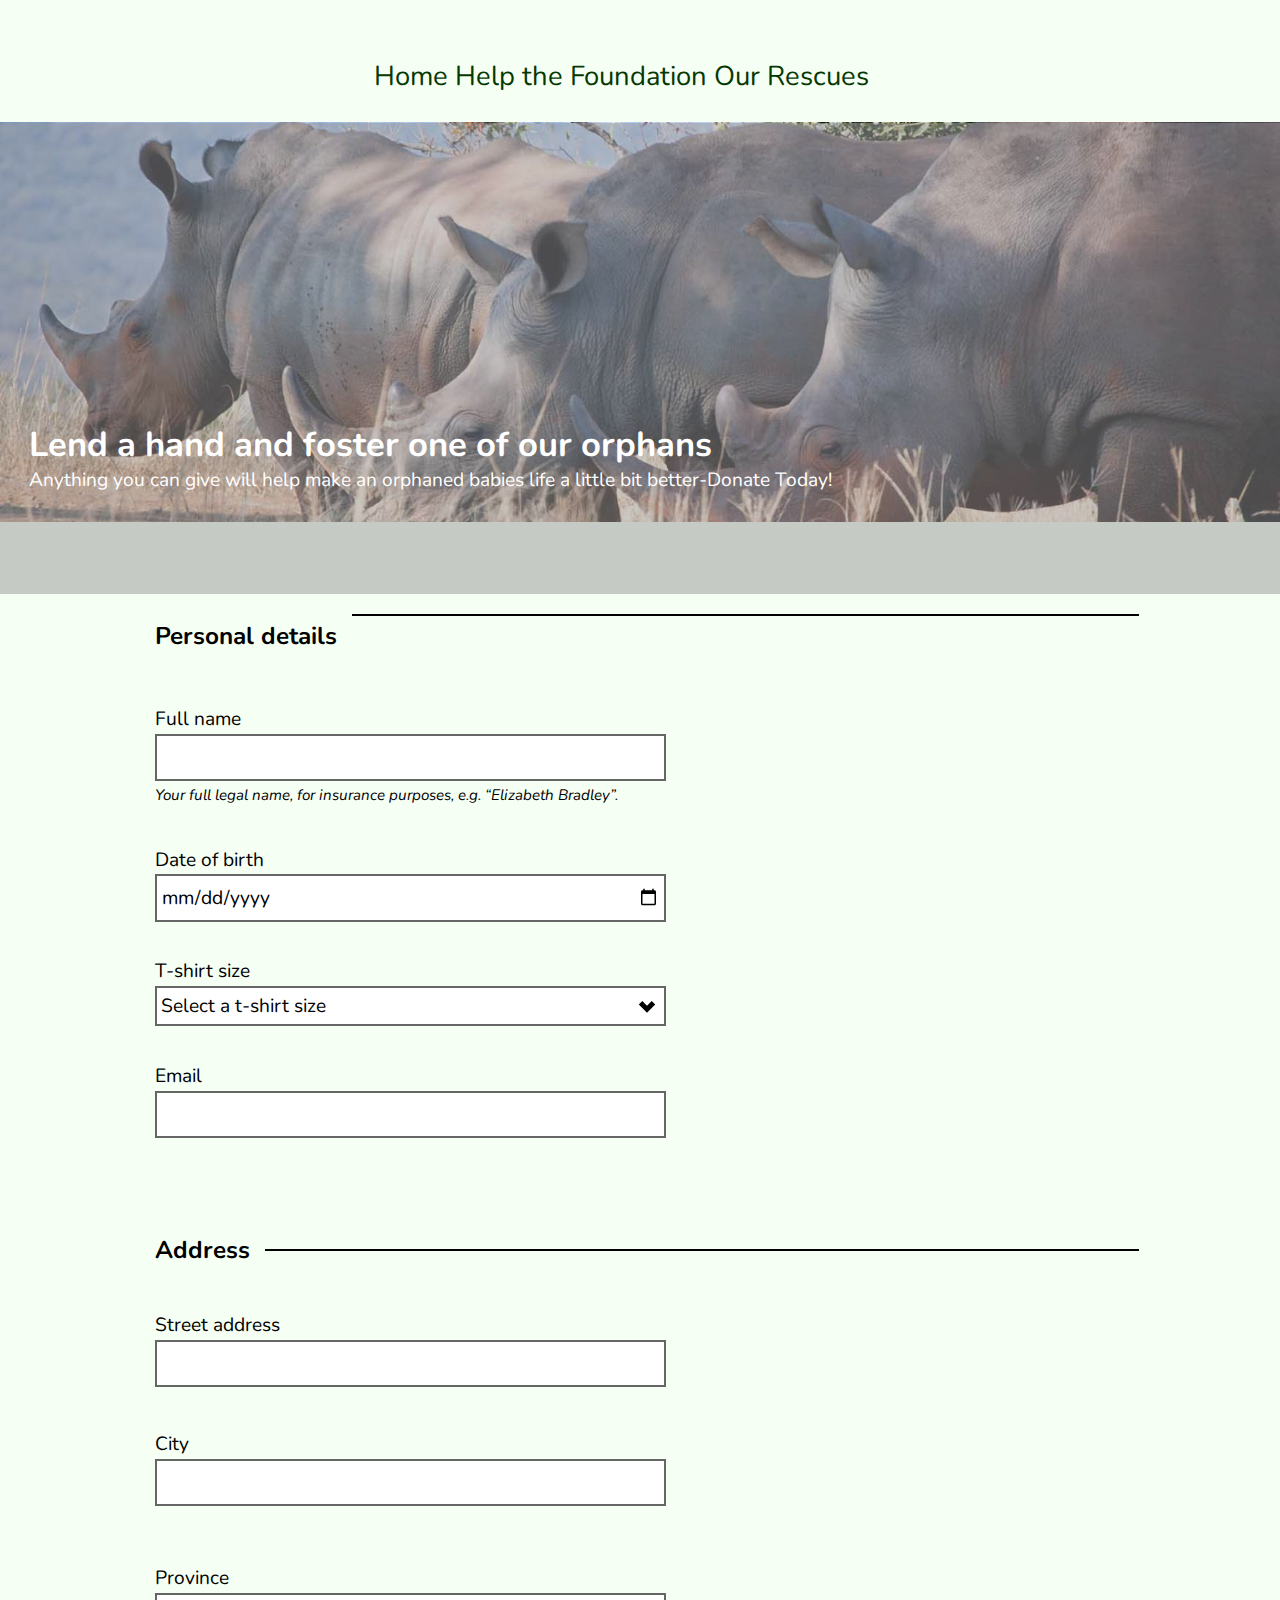
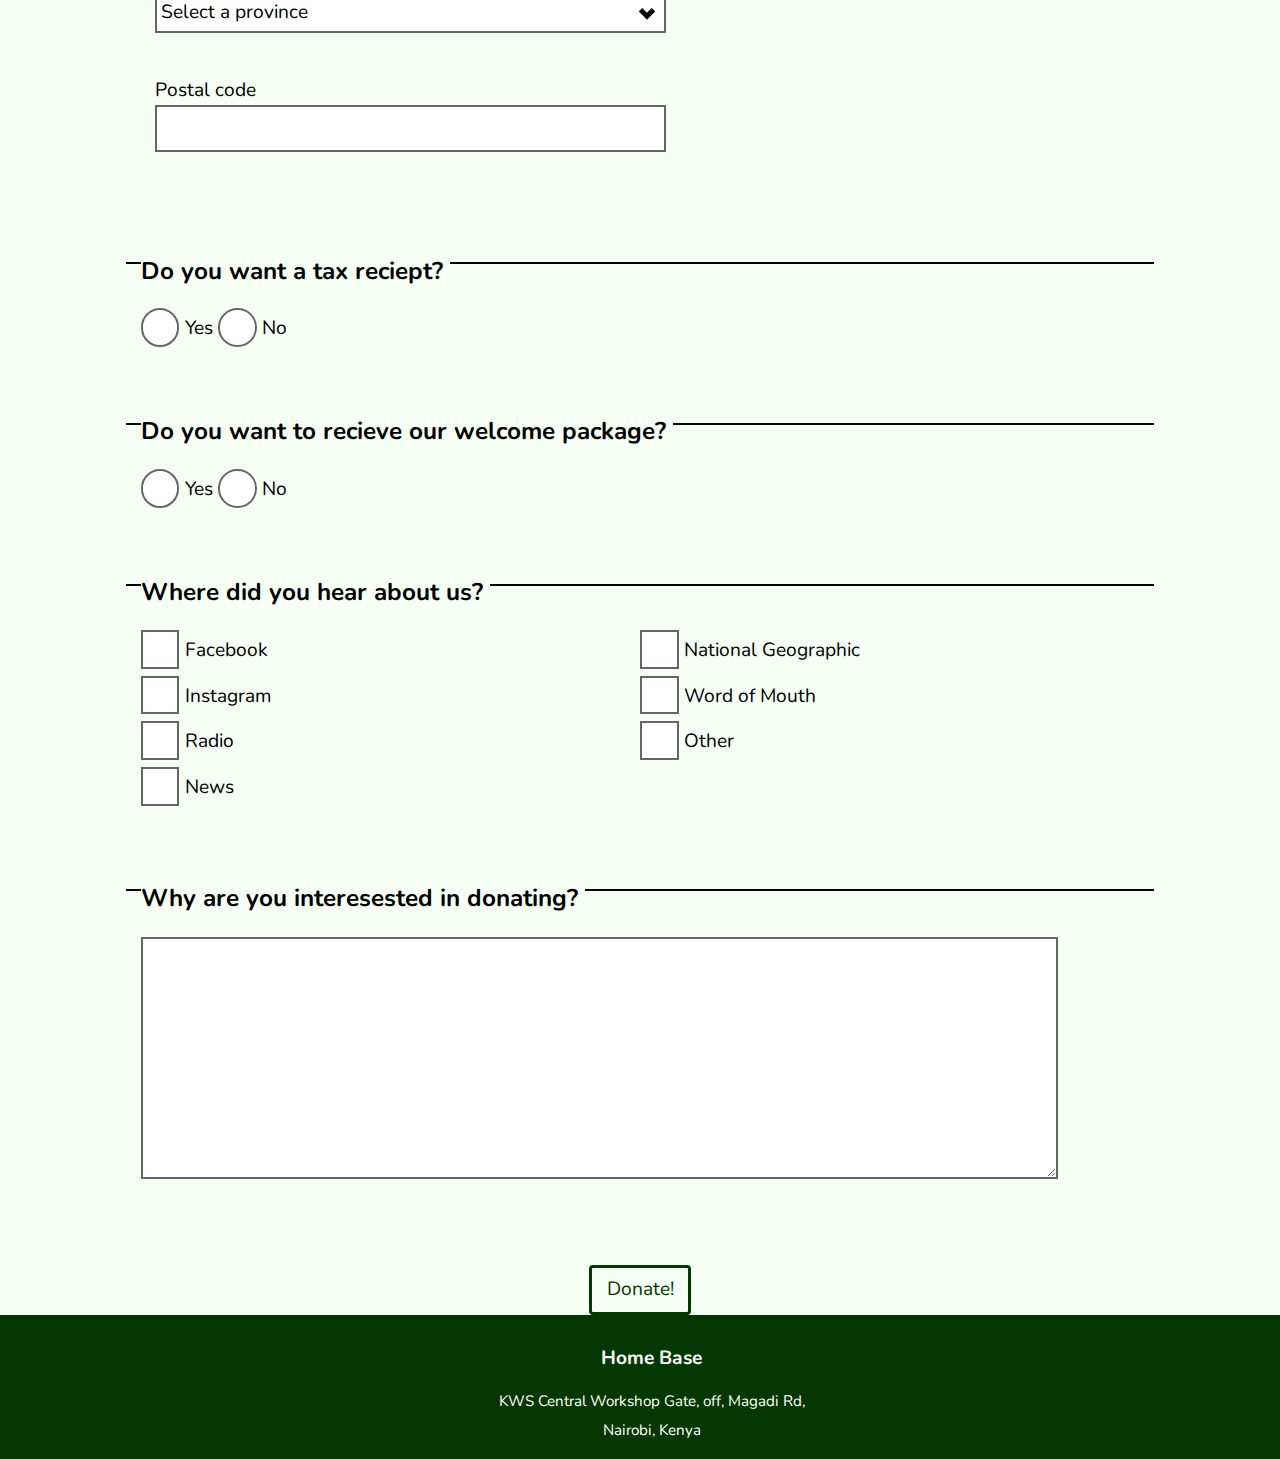
==== commit 0ba7dc91: "Change image size" ====
--- a/adopt.html
+++ b/adopt.html
@@ -4,6 +4,8 @@
   <meta charset="utf-8">
   <title>Adoptions</title>
   <meta name="viewport" content="width=device-width,initial-scale=1">
+  <link href="favicon.ico" rel="shortcut icon">
+  <link rel="apple-touch-icon" href="favicon-196.png">
   <link href="css/modules.css" rel="stylesheet">
   <link href="css/grid.css" rel="stylesheet">
   <link href="css/type.css" rel="stylesheet">
@@ -19,10 +21,8 @@
     <li><a href="#about">Jump to about</a></li>
   </ul>
 
-
   <header role="banner" class="max-width">
     <div class="grid">
-
 
       <div class="gutter text-right pad-t-2 unit xs-1 s-1 m-1 l-3-4 xl-3-4 ">
         <nav tabindex="0" id="nav" role="navigation">
@@ -134,9 +134,9 @@
       <legend class="giga pad-top pad-b-1-2">Do you want a tax reciept?</legend>
       <div class="unit pad-bottom">
         <input type="radio" id="drive-y" name="check">
-        <label for="drive-y">Yes</label>
+        <label>Yes</label>
         <input type="radio" id="drive-n" name="check">
-        <label for="drive-n">No</label>
+        <label>No</label>
       </div>
     </fieldset>
 
@@ -144,9 +144,9 @@
     <legend class="giga pad-top pad-b-1-2">Do you want to recieve our welcome package?</legend>
     <div class="unit pad-bottom">
       <input type="radio" id="drive-y" name="check">
-      <label for="drive-y">Yes</label>
+      <label>Yes</label>
       <input type="radio" id="drive-n" name="check">
-      <label for="drive-n">No</label>
+      <label>No</label>
     </div>
   </fieldset>
 
@@ -219,6 +219,5 @@
       </div>
     </footer>
 
-
     </body>
     </html>
--- a/css/modules.css
+++ b/css/modules.css
@@ -10,6 +10,9 @@
 @-webkit-viewport { width: device-width; scale: 1; }
 @viewport { width: device-width; scale: 1; }
 
+<link href="favicon.ico" rel="shortcut icon">
+  <link rel="apple-touch-icon" href="favicon-196.png">
+  
 html {
   box-sizing: border-box;
   -moz-text-size-adjust: 100%;
--- a/css/main.css
+++ b/css/main.css
@@ -1,6 +1,6 @@
 html {
   background-color: #f5fff4;
-  font-family: 'Nunito', sans-serif;
+  font-family: "Nunito", sans-serif;
 }
 
 .max-width {
@@ -8,11 +8,9 @@
   margin: 0 auto;
 }
 
-
 header nav li a {
   text-decoration: none;
   color: #053800;
-  margin: 7;
 }
 
 header nav li a:hover {
@@ -29,8 +27,8 @@
   margin-bottom: 2rem;
 }
 
-.banner-container::before{
-  background: rgba(0, 0, 0, 0)-webkit-linear-gradient(bottom left, rgba(150, 150, 150, .5) 0%, rgba(150, 150, 150, .5) 100%) repeat;
+.banner-container::before {
+  background: rgba(0, 0, 0, 0) -webkit-linear-gradient(bottom left, rgba(150, 150, 150, .5) 0%, rgba(150, 150, 150, .5) 100%) repeat;
   content: "";
   position: absolute;
   display: block;
@@ -96,17 +94,13 @@
   text-align: center;
 }
 
-h3 {
-  font-weight: bold;
-}
-
 @media only screen and (min-width: 25em) {
 
   header nav {
     text-align: right;
   }
 
-  .banner-container::before{
+  .banner-container::before {
     background: rgba(0, 0, 0, 0)-webkit-linear-gradient(bottom left, rgba(150, 150, 150, .5) 0%, rgba(150, 150, 150, .5) 100%) repeat;
     content: "";
     position: absolute;
@@ -126,7 +120,7 @@
     text-align: right;
   }
 
-  .banner-container::before{
+  .banner-container::before {
     background: rgba(0, 0, 0, 0)-webkit-linear-gradient(bottom left, rgba(150, 150, 150, .5) 0%, rgba(150, 150, 150, .5) 100%) repeat;
     content: "";
     position: absolute;
@@ -140,14 +134,13 @@
 
 }
 
-
 @media only screen and (min-width: 60em) {
 
   header nav {
     text-align: right;
   }
 
-  .banner-container::before{
+  .banner-container::before {
     background: rgba(0, 0, 0, 0)-webkit-linear-gradient(bottom left, rgba(150, 150, 150, .5) 0%, rgba(150, 150, 150, .5) 100%) repeat;
     content: "";
     position: absolute;
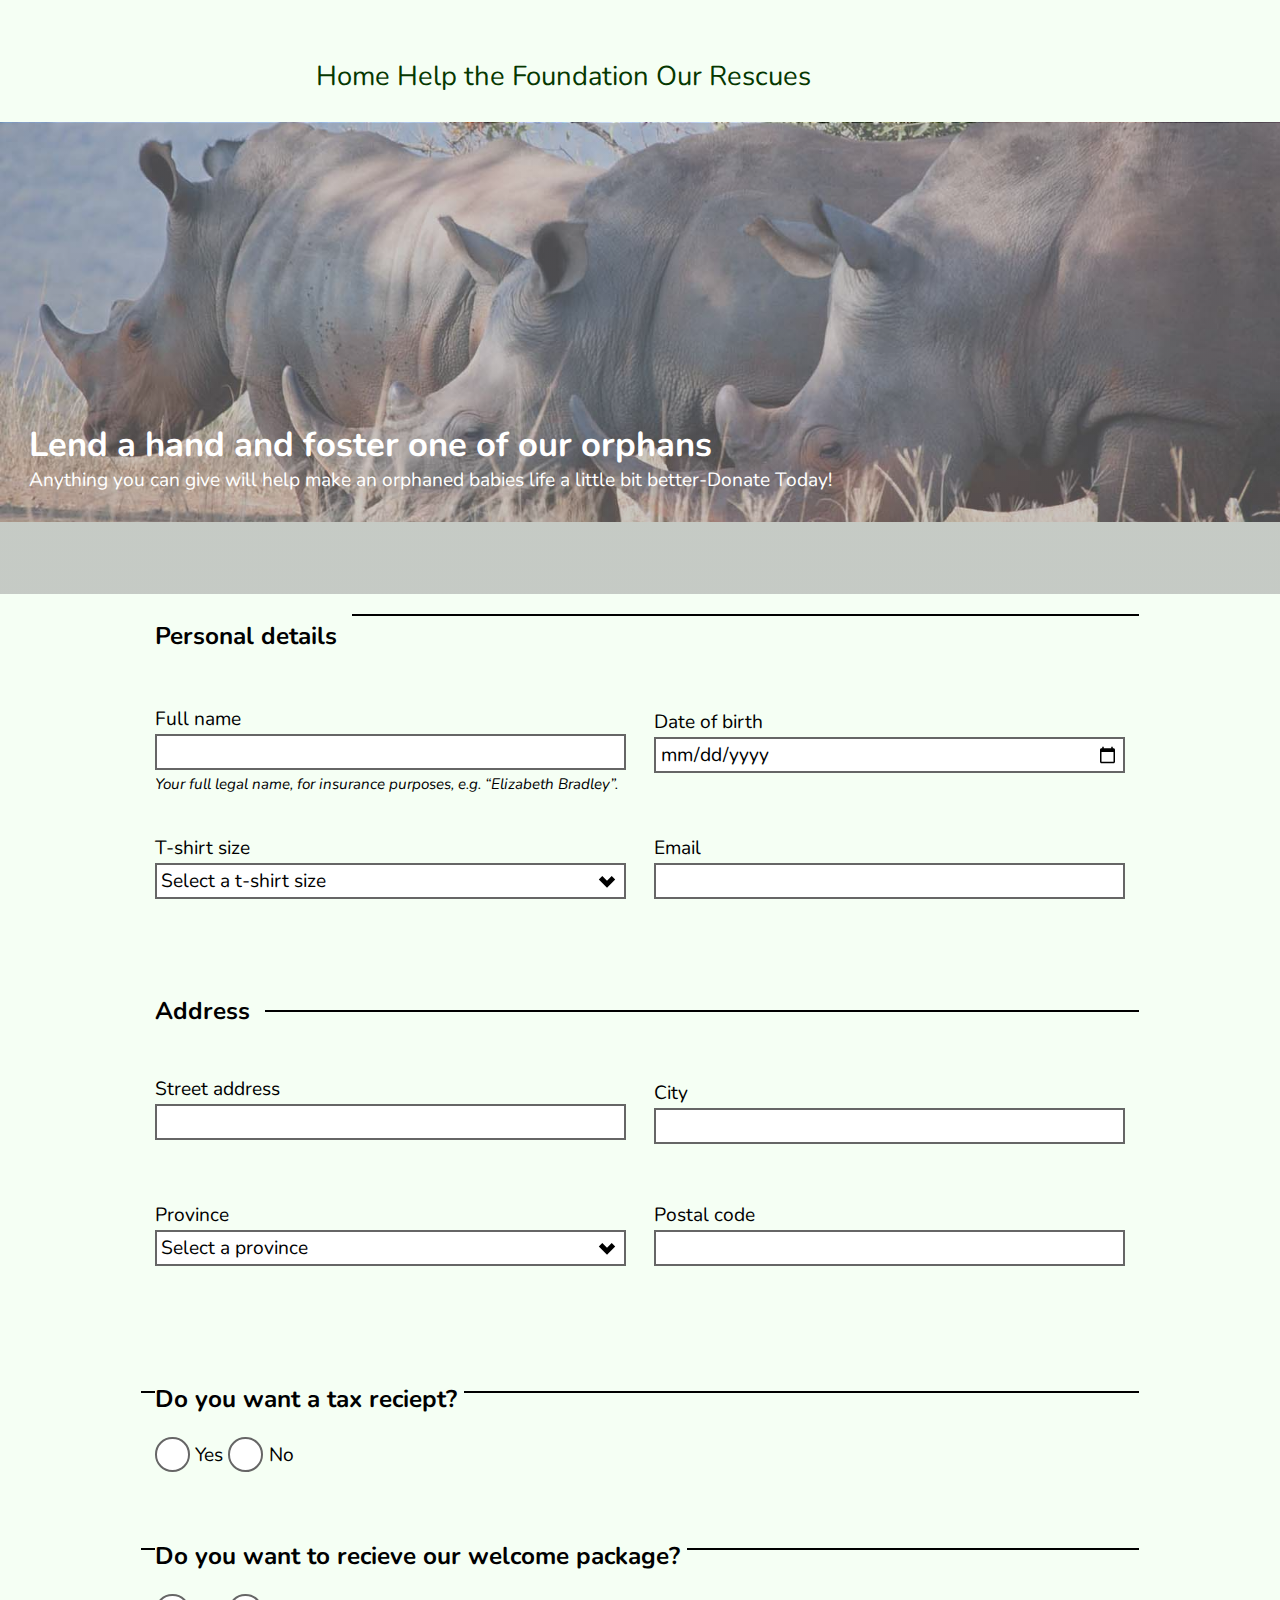
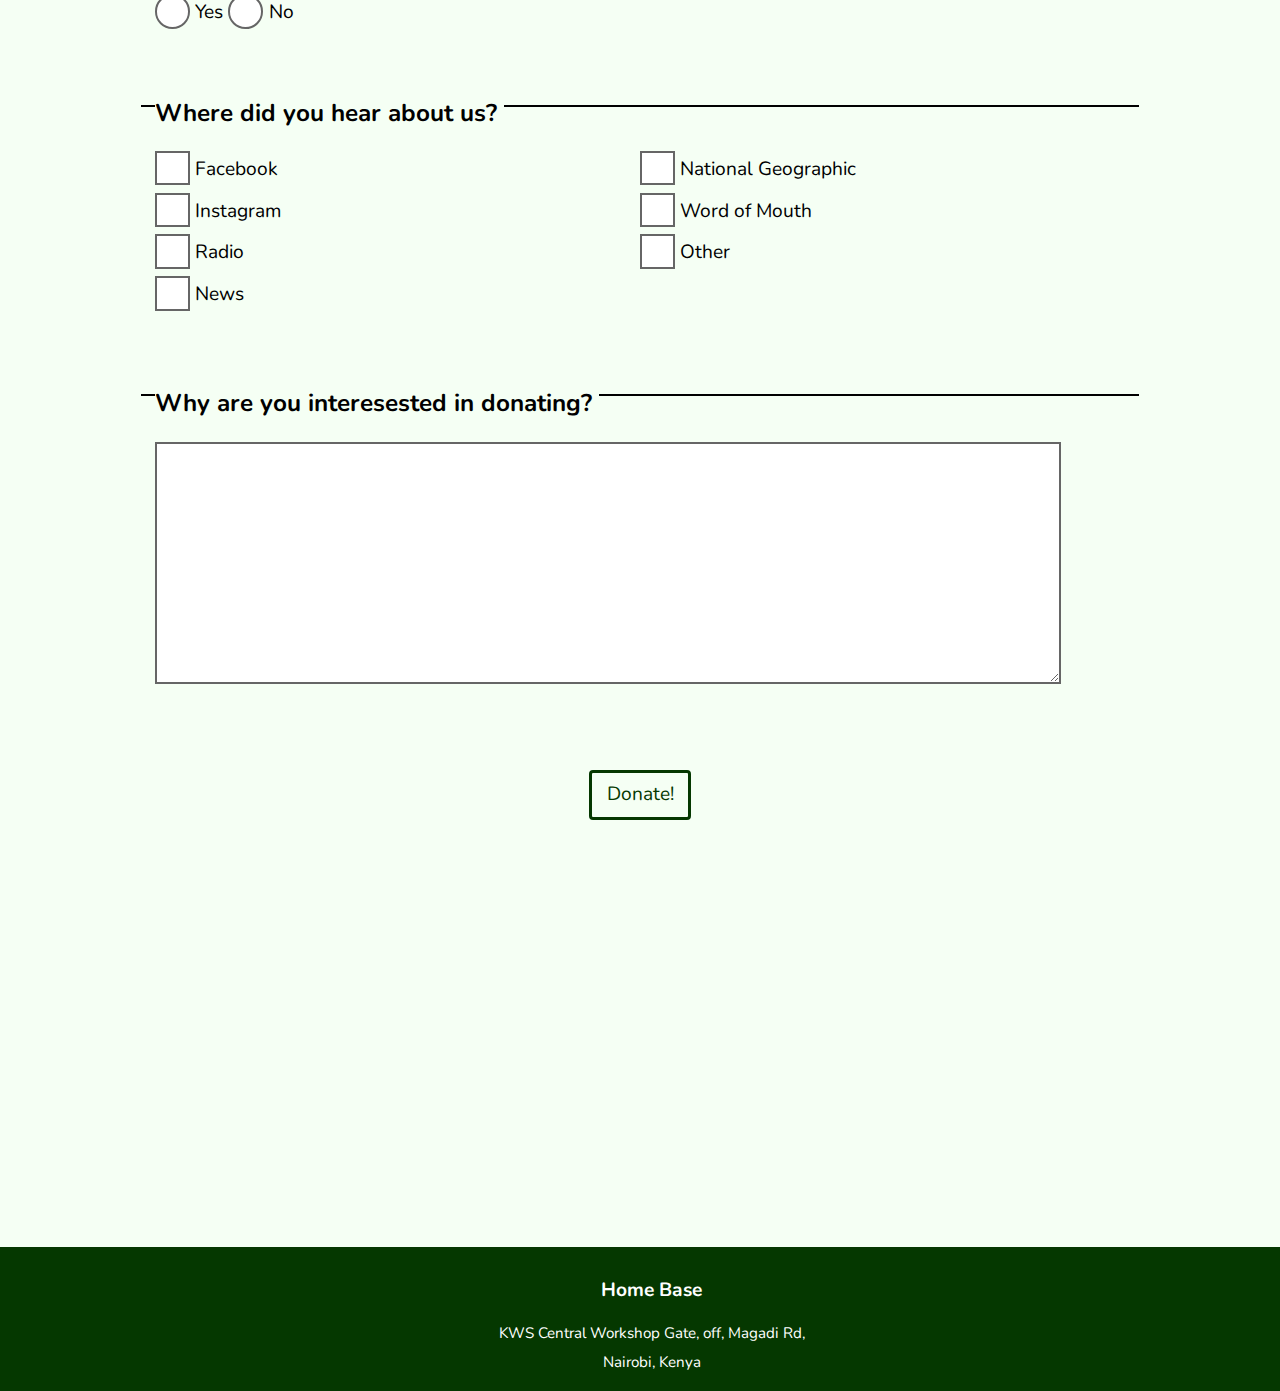
==== commit 15222a3c: "Fix markbot errors" ====
--- a/adopt.html
+++ b/adopt.html
@@ -206,8 +206,11 @@
     <button class="btn btn-ghost text-center content-shrink" aria-label="Donate to the Foundation" type="submit">Donate!</button>
   </div>
 
-  </fieldset>
 </form>
+
+<div class="embed embed-3by1">
+  <img class="embed-item" src="" alt="">
+</div>
 
     <footer role="contentinfo" id="footer" tabindex="0">
       <div class="grid max-width micro pad-top">
--- a/css/modules.css
+++ b/css/modules.css
@@ -1,7 +1,7 @@
 /*
  * Modulifier || Code released under the UNLICENSE
  * Code under other copyrights & licenses listed below.
- * https://modulifier.web-dev.tools/#responsive;images;list-group;embed;media-object;icons;hidden;positioning;nice-lists;forms;buttons;accessibility;print
+ * https://modulifier.web-dev.tools/#responsive;images;list-group;embed;media-object;icons;positioning;forms;buttons;accessibility;print
  */
 
 @-moz-viewport { width: device-width; scale: 1; }
@@ -10,9 +10,6 @@
 @-webkit-viewport { width: device-width; scale: 1; }
 @viewport { width: device-width; scale: 1; }
 
-<link href="favicon.ico" rel="shortcut icon">
-  <link rel="apple-touch-icon" href="favicon-196.png">
-  
 html {
   box-sizing: border-box;
   -moz-text-size-adjust: 100%;
@@ -81,7 +78,8 @@
   border: 0;
 }
 
-.img-flex {
+.img-flex,
+.img-flex img {
   display: block;
   width: 100%;
 }
@@ -248,6 +246,11 @@
 .i-18, .i--18 {
   height: 18px;
   width: 18px;
+}
+
+.i-20, .i--20 {
+  height: 20px;
+  width: 20px;
 }
 
 .i-24, .i--24 {
@@ -310,57 +313,6 @@
   text-decoration: none;
 }
 
-[hidden], .hidden {
-  /* stylelint-disable declaration-no-important */
-  display: none !important;
-  visibility: hidden !important;
-  /* stylelint-enable */
-}
-
-.visually-hidden {
-  height: 1px;
-  margin: -1px;
-  overflow: hidden;
-  padding: 0;
-  position: absolute;
-  width: 1px;
-  border: 0;
-  clip: rect(0 0 0 0);
-}
-
-.visually-hidden.focusable:active, .visually-hidden.focusable:focus {
-  height: auto;
-  margin: 0;
-  overflow: visible;
-  position: static;
-  width: auto;
-  clip: auto;
-}
-
-.invisible {
-  visibility: hidden;
-}
-
-.chop,
-.crop {
-  overflow: hidden;
-}
-
-.truncate {
-  max-width: 100%;
-  overflow: hidden;
-  width: 100%;
-  text-overflow: ellipsis;
-  white-space: nowrap;
-}
-
-.scrollable {
-  max-width: 100%;
-  overflow-x: auto;
-  overflow-y: hidden;
-  -webkit-overflow-scrolling: touch;
-}
-
 .clearfix::after {
   content: " ";
   display: block;
@@ -387,8 +339,10 @@
 
 .no-auto-margins,
 .not-centered {
-  margin-left: 0;
-  margin-right: 0;
+  /* stylelint-disable declaration-no-important */
+  margin-left: 0 !important;
+  margin-right: 0 !important;
+  /* stylelint-enable */
 }
 
 .center-content,
@@ -412,6 +366,21 @@
   flex-flow: column wrap;
 }
 
+.center-content-start,
+.center-content-vertical-start,
+.center-contents-start,
+.center-contents-vertical-start {
+  display: -webkit-flex;
+  display: -ms-flexbox;
+  display: flex;
+  -webkit-justify-content: center;
+  -ms-flex-pack: center;
+  justify-content: center;
+  -webkit-flex-direction: column wrap;
+  -ms-flex-direction: column wrap;
+  flex-flow: column wrap;
+}
+
 .center-content-horizontal,
 .center-contents-horizontal {
   display: -webkit-flex;
@@ -586,36 +555,19 @@
   height: 100%;
 }
 
-ul {
-  list-style-type: none;
-}
-
-ul > li::before {
-  content: "·";
-  float: left;
-  margin-left: -1.6em;
-  width: 1.3em;
-  text-align: right;
-}
-
-ol {
-  counter-reset: ol-simple-numbers;
-  list-style-type: none;
-}
-
-ol > li::before {
-  float: left;
-  margin-left: -1.6em;
-  width: 1.3em;
-  counter-increment: ol-simple-numbers;
-  content: counter(ol-simple-numbers);
-  text-align: right;
-}
-
-.list-group > li::before,
-.list-group-inline > li::before,
-.list-group--inline > li::before {
-  content: none;
+.height-win-quarter, .h-w-1-4 {
+  height: 25vh;
+  max-height: 46em;
+}
+
+.height-win-half, .h-w-1-2 {
+  height: 50vh;
+  max-height: 46em;
+}
+
+.height-win-full, .h-w-1 {
+  height: 100vh;
+  max-height: 46em;
 }
 
 /* stylelint-disable no-descending-specificity */
@@ -967,6 +919,8 @@
   text-decoration: none;
 }
 
+/* stylelint-disable no-descending-specificity */
+
 button,
 .btn {
   cursor: pointer;
@@ -991,6 +945,8 @@
   padding: 0;
 }
 
+/* stylelint-enable */
+
 button:focus,
 button:hover,
 .btn:focus,
@@ -1117,17 +1073,106 @@
   visibility: hidden;
 }
 
+.page-break-before {
+  page-break-before: always;
+}
+
+.page-break-after {
+  page-break-after: always;
+}
+
+.no-page-break-inside {
+  page-break-inside: avoid;
+}
+
 @media print {
 
+  /* stylelint-disable declaration-no-important */
+
   .no-print {
-    display: none;
-    visibility: hidden;
-  }
-
-  .print-only {
-    display: block;
-    visibility: visible;
-  }
+    display: none !important;
+    visibility: hidden !important;
+  }
+
+  .print-only,
+  .force-print {
+    display: block !important;
+    visibility: visible !important;
+  }
+
+  /* stylelint-enable */
+
+  .visually-hidden.force-print {
+    height: auto;
+    margin: 0;
+    overflow: visible;
+    padding: 0;
+    position: static;
+    width: auto;
+    border: 0;
+    clip: initial;
+    clip-path: none;
+  }
+
+  /*
+   * (c) Fabien Sa || MIT License
+   *     http://bafs.github.io/Gutenberg/
+   */
+
+  table,
+  blockquote,
+  pre,
+  code,
+  figure,
+  li,
+  hr,
+  ul,
+  ol,
+  a,
+  tr {
+    page-break-inside: avoid;
+  }
+
+  h1, h2, h3, h4, h5, h6, p, a {
+    orphans: 3;
+    widows: 3;
+  }
+
+  h1,
+  h2,
+  h3,
+  h4,
+  h5,
+  h6 {
+    page-break-after: avoid;
+    page-break-inside: avoid;
+  }
+
+  h1 + p,
+  h2 + p,
+  h3 + p,
+  h4 + p,
+  h5 + p,
+  h6 + p {
+    page-break-before: avoid;
+  }
+
+  img {
+    page-break-after: auto;
+    page-break-before: auto;
+    page-break-inside: avoid;
+  }
+
+  /* stylelint-disable declaration-no-important */
+
+  pre {
+    white-space: pre-wrap !important;
+    word-wrap: break-word;
+  }
+
+  /* stylelint-enable */
+
+  /* End Gutenberg code */
 
   /*
    * (c) HTML5 Boilerplate || MIT License
@@ -1158,30 +1203,15 @@
   }
 
   a[href^="#"]::after,
-  a[href^="javascript:"]::after {
+  a[href^="javascript:"]::after,
+  a.no-print-href::after,
+  a.href-no-print::after {
     content: "";
-  }
-
-  pre, blockquote {
-    page-break-inside: avoid;
   }
 
   thead {
     display: table-header-group;
   }
 
-  tr, img {
-    page-break-inside: avoid;
-  }
-
-  p, h1, h2, h3, h4, h5, h6 {
-    orphans: 3;
-    widows: 3;
-  }
-
-  h1, h2, h3, h4, h5, h6 {
-    page-break-after: avoid;
-  }
-
   /* End HTML5 Boilerplate code */
 }
--- a/css/main.css
+++ b/css/main.css
@@ -101,7 +101,7 @@
   }
 
   .banner-container::before {
-    background: rgba(0, 0, 0, 0)-webkit-linear-gradient(bottom left, rgba(150, 150, 150, .5) 0%, rgba(150, 150, 150, .5) 100%) repeat;
+    background: rgba(0, 0, 0, 0) -webkit-linear-gradient(bottom left, rgba(150, 150, 150, .5) 0%, rgba(150, 150, 150, .5) 100%) repeat;
     content: "";
     position: absolute;
     display: block;
@@ -121,7 +121,7 @@
   }
 
   .banner-container::before {
-    background: rgba(0, 0, 0, 0)-webkit-linear-gradient(bottom left, rgba(150, 150, 150, .5) 0%, rgba(150, 150, 150, .5) 100%) repeat;
+    background: rgba(0, 0, 0, 0) -webkit-linear-gradient(bottom left, rgba(150, 150, 150, .5) 0%, rgba(150, 150, 150, .5) 100%) repeat;
     content: "";
     position: absolute;
     display: block;
@@ -141,7 +141,7 @@
   }
 
   .banner-container::before {
-    background: rgba(0, 0, 0, 0)-webkit-linear-gradient(bottom left, rgba(150, 150, 150, .5) 0%, rgba(150, 150, 150, .5) 100%) repeat;
+    background: rgba(0, 0, 0, 0) -webkit-linear-gradient(bottom left, rgba(150, 150, 150, .5) 0%, rgba(150, 150, 150, .5) 100%) repeat;
     content: "";
     position: absolute;
     display: block;
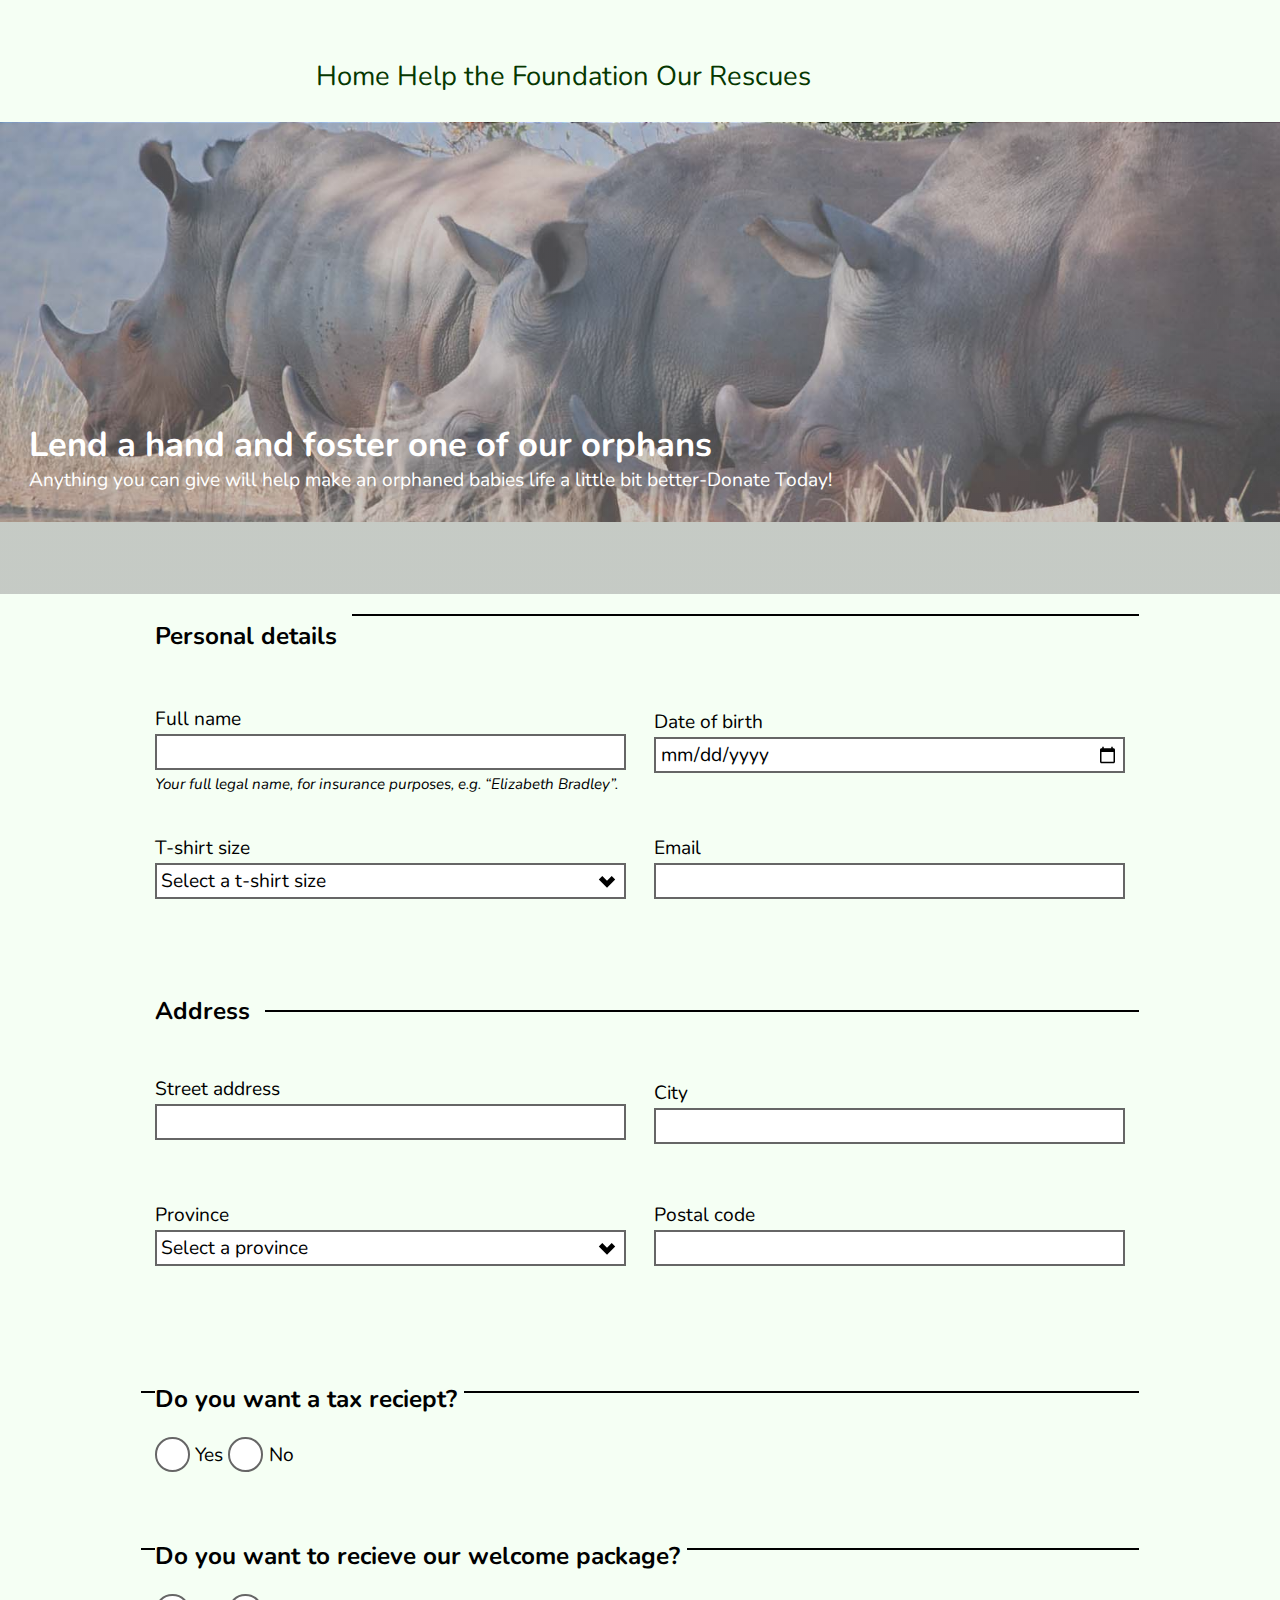
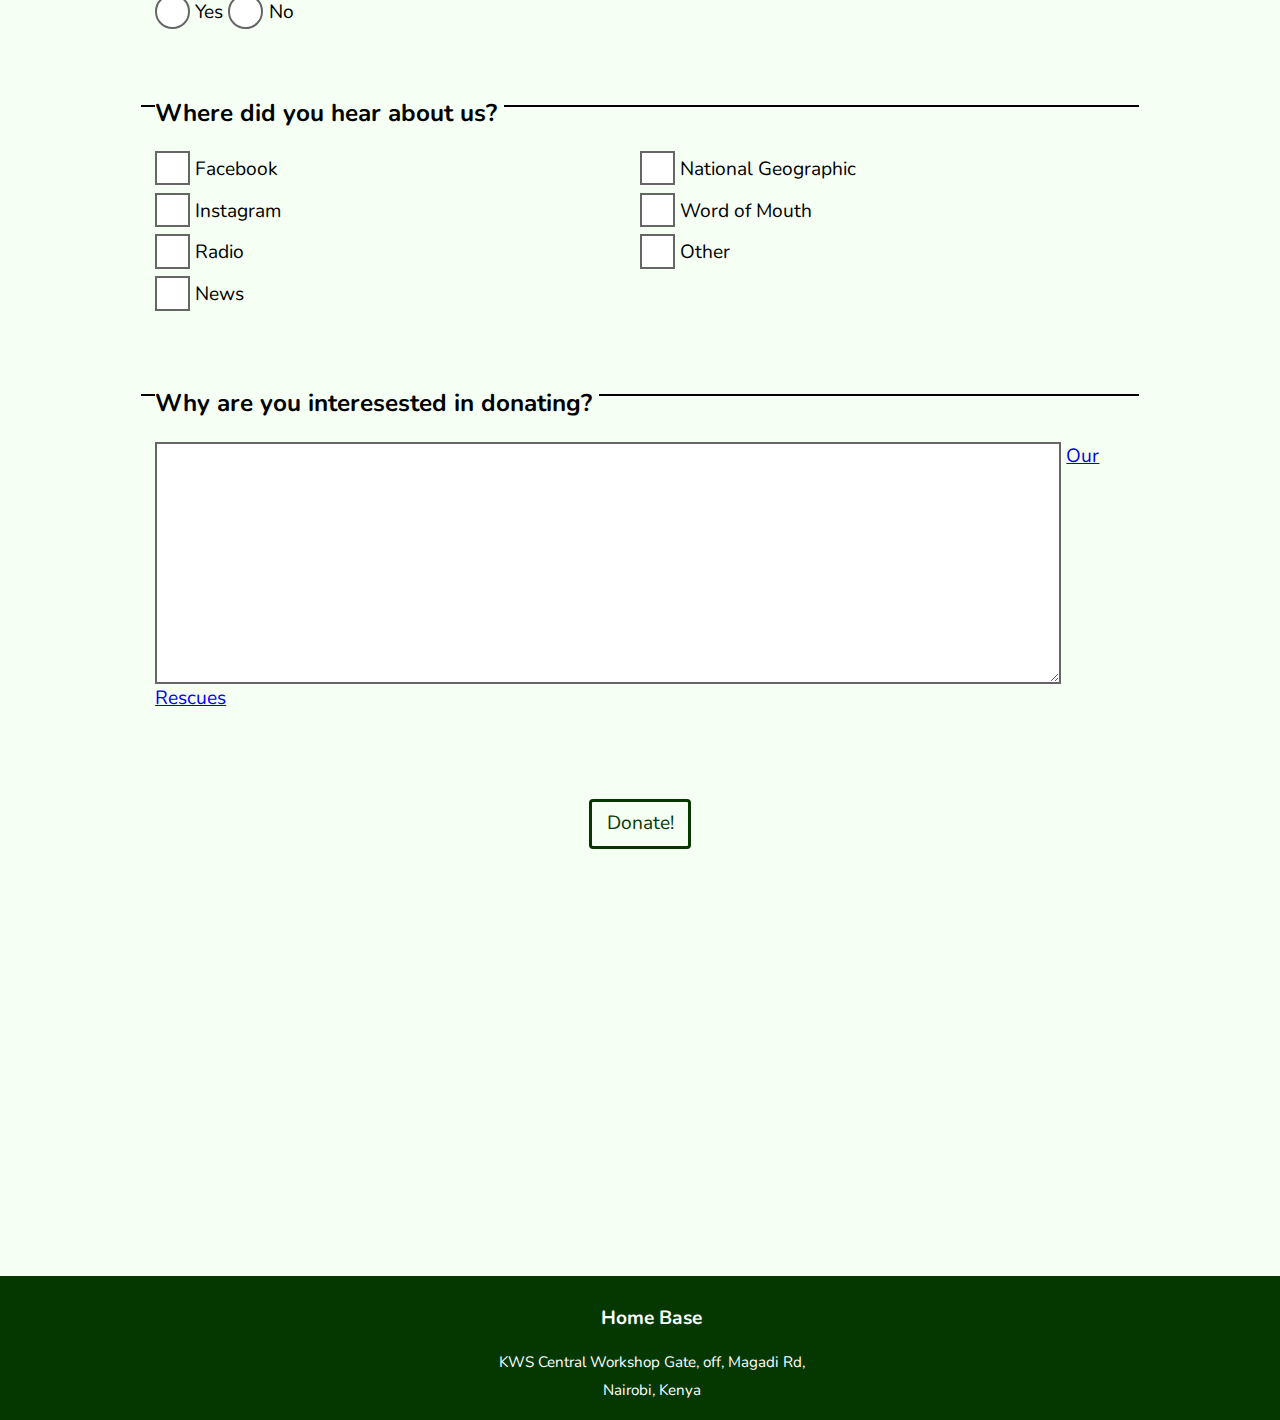
==== commit 4c47fe43: "Fix indentation" ====
--- a/adopt.html
+++ b/adopt.html
@@ -200,6 +200,7 @@
       <div class="unit">
         <textarea id="questions" name="name" rows="8" cols="80"></textarea>
       </div>
+      <a href="rescues.html">Our Rescues</a>
     </fieldset>
 
   <div class="text-center">
@@ -209,7 +210,7 @@
 </form>
 
 <div class="embed embed-3by1">
-  <img class="embed-item" src="" alt="">
+  <img class="embed-item" src="em.jpg" alt="">
 </div>
 
     <footer role="contentinfo" id="footer" tabindex="0">
--- a/css/main.css
+++ b/css/main.css
@@ -1,6 +1,6 @@
 html {
   background-color: #f5fff4;
-  font-family: "Nunito", sans-serif;
+  font-family: Nunito, sans-serif;
 }
 
 .max-width {
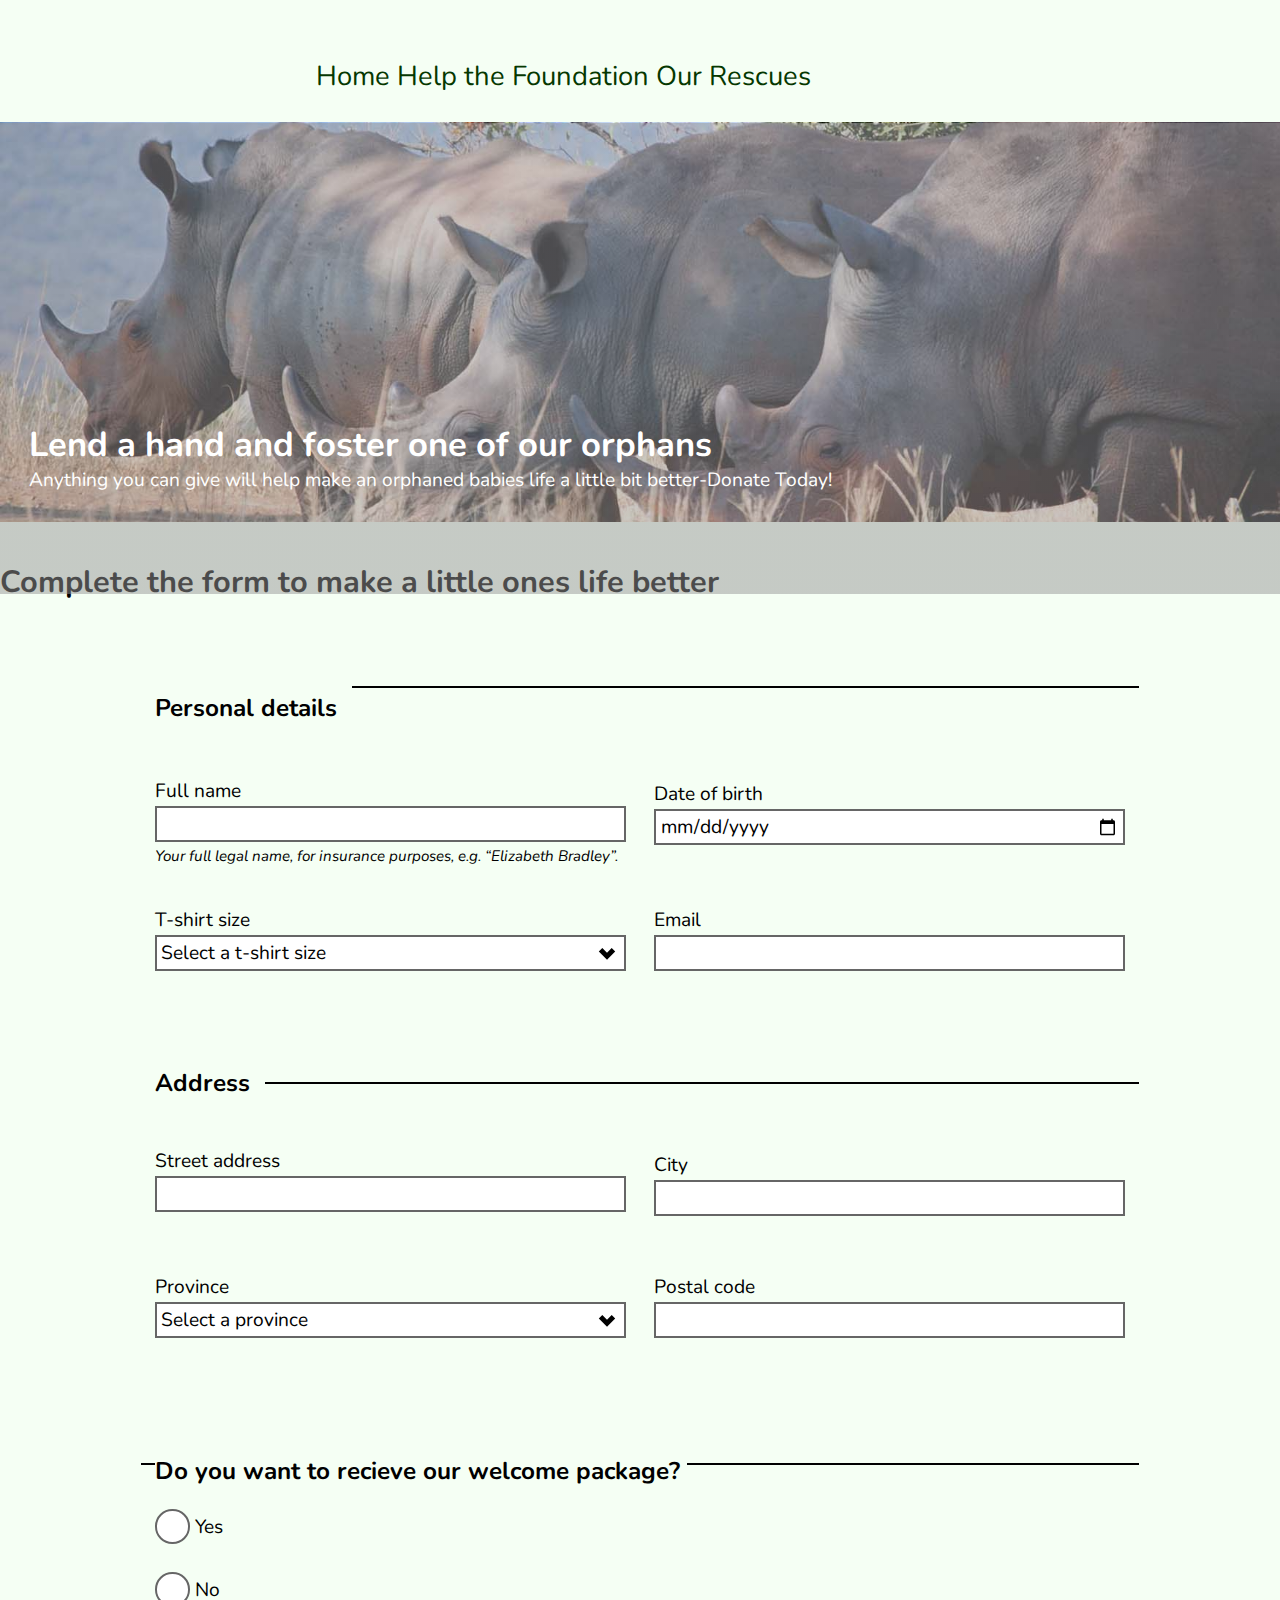
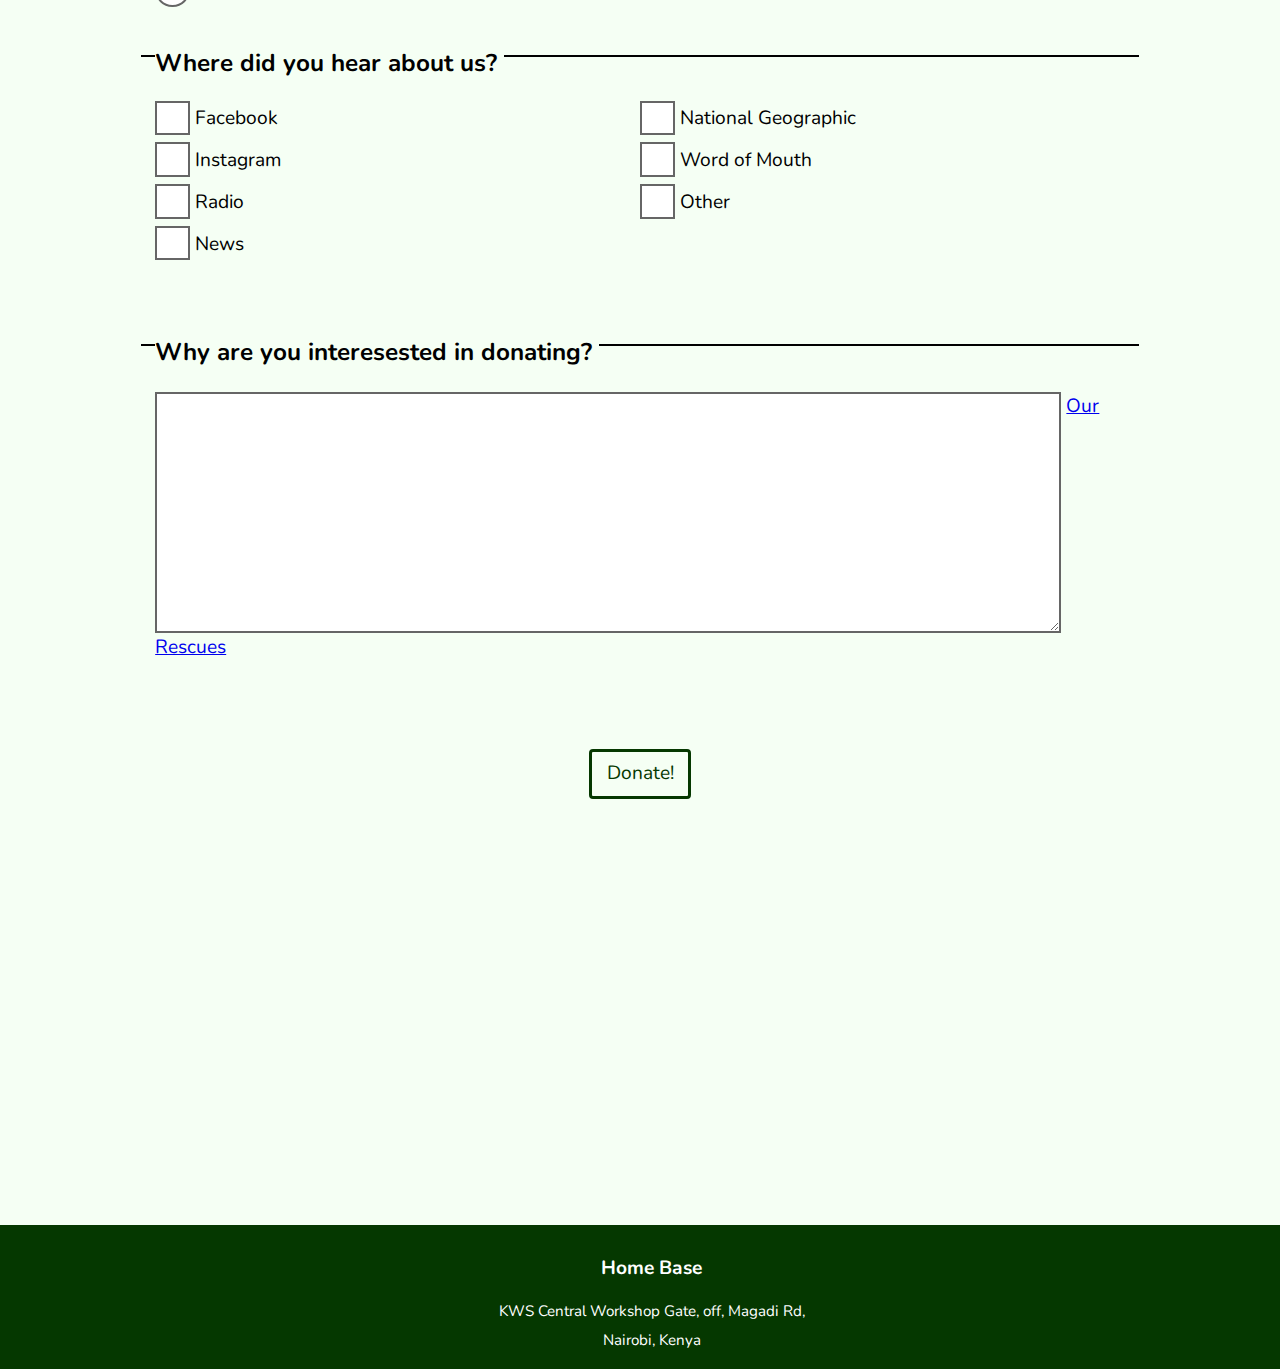
==== commit 85352506: "Adjust drivers in adopt form" ====
--- a/adopt.html
+++ b/adopt.html
@@ -46,7 +46,9 @@
       </div>
     </section>
 
-    <form class="" action="index.html" method="POST">
+    <h2>Complete the form to make a little ones life better</h2>
+
+    <form action="index.html" method="POST">
 
       <fieldset class="wrapper">
 
@@ -130,23 +132,15 @@
         </div>
       </fieldset>
 
-      <fieldset class="wrapper radio gutter-1-2 push-0">
-      <legend class="giga pad-top pad-b-1-2">Do you want a tax reciept?</legend>
-      <div class="unit pad-bottom">
-        <input type="radio" id="drive-y" name="check">
-        <label>Yes</label>
-        <input type="radio" id="drive-n" name="check">
-        <label>No</label>
-      </div>
-    </fieldset>
-
     <fieldset class="wrapper radio gutter-1-2 push-0">
     <legend class="giga pad-top pad-b-1-2">Do you want to recieve our welcome package?</legend>
     <div class="unit pad-bottom">
       <input type="radio" id="drive-y" name="check">
-      <label>Yes</label>
+      <label for="yes" id="yes" aria-label="Yes tax reciept">Yes</label>
+    </div>
+    <div>
       <input type="radio" id="drive-n" name="check">
-      <label>No</label>
+      <label for="no" id="no" aria-label="No tax reciept">No</label>
     </div>
   </fieldset>
 
@@ -181,7 +175,6 @@
             <label for="climb">National Geographic</label>
           </div>
 
-
           <div class="push-1-4">
             <input id="craft" type="checkbox">
             <label for="craft">Word of Mouth</label>
@@ -212,6 +205,7 @@
 <div class="embed embed-3by1">
   <img class="embed-item" src="em.jpg" alt="">
 </div>
+</main>
 
     <footer role="contentinfo" id="footer" tabindex="0">
       <div class="grid max-width micro pad-top">
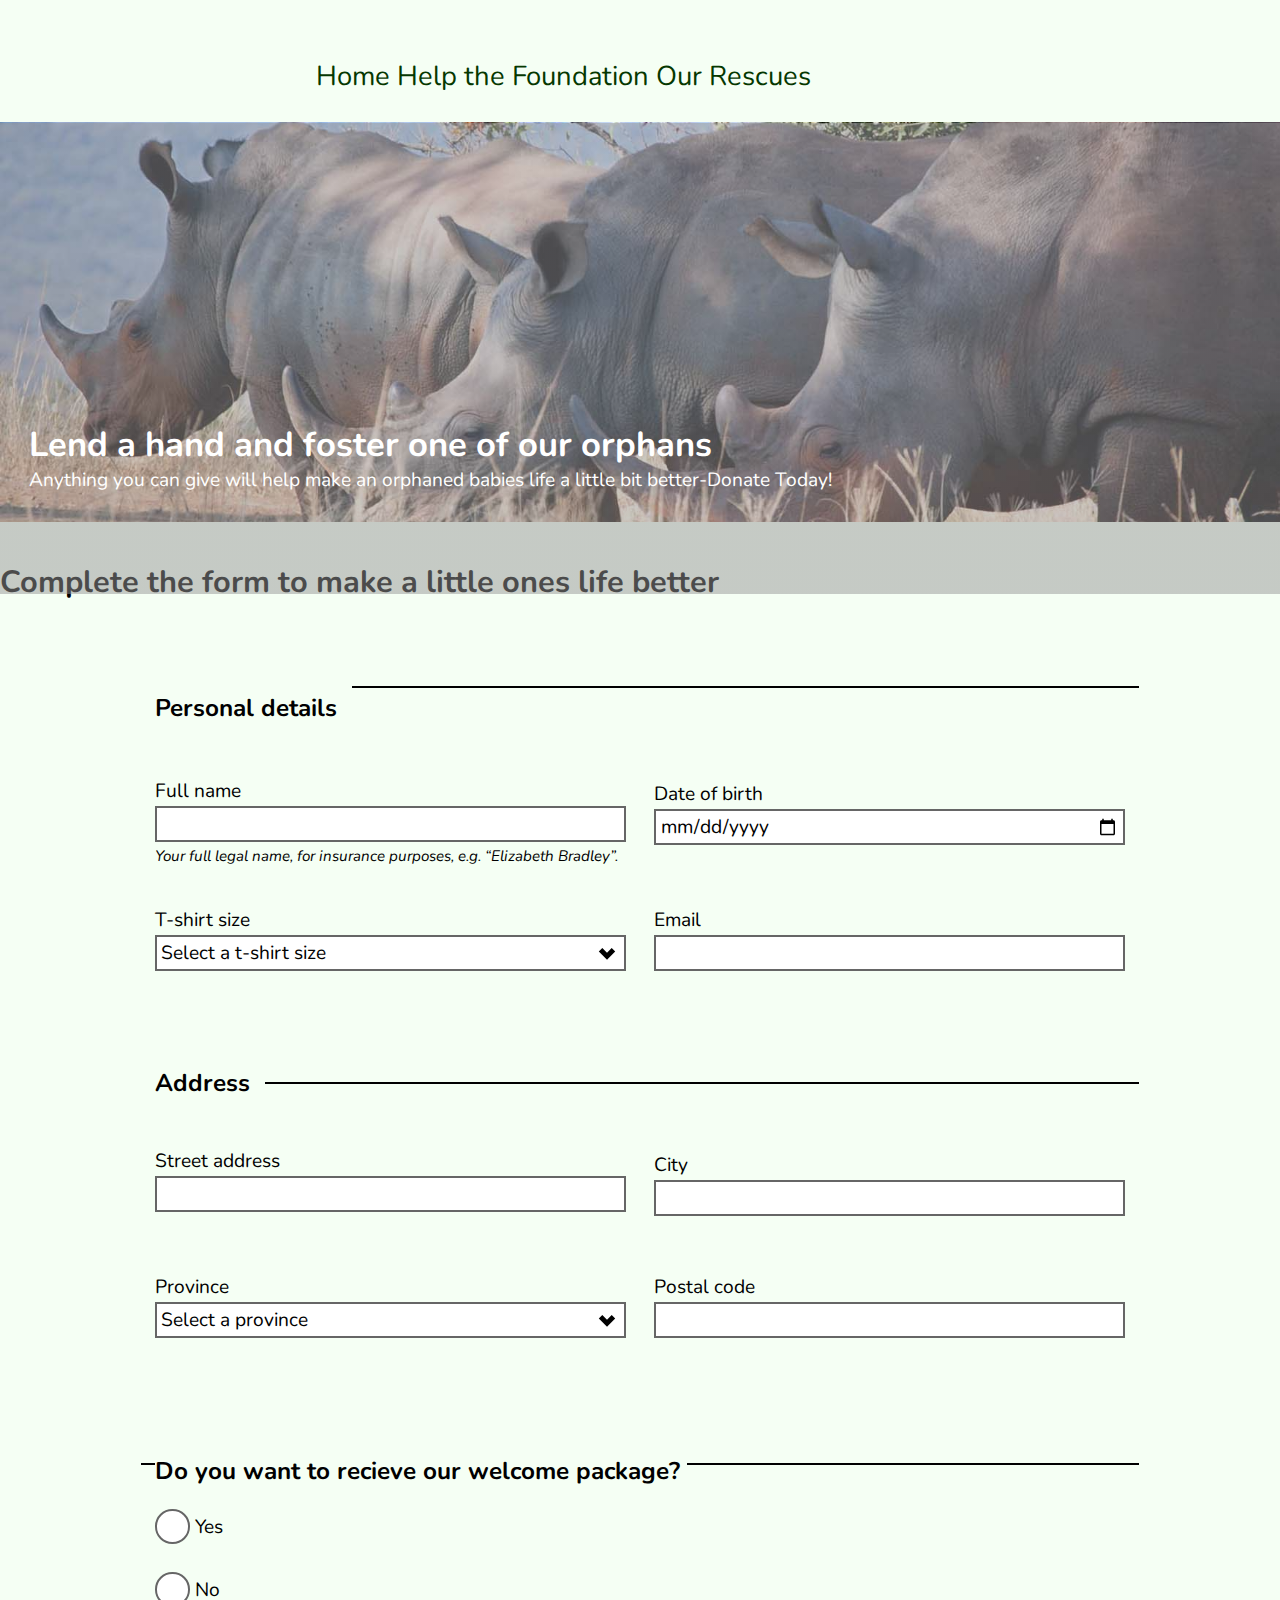
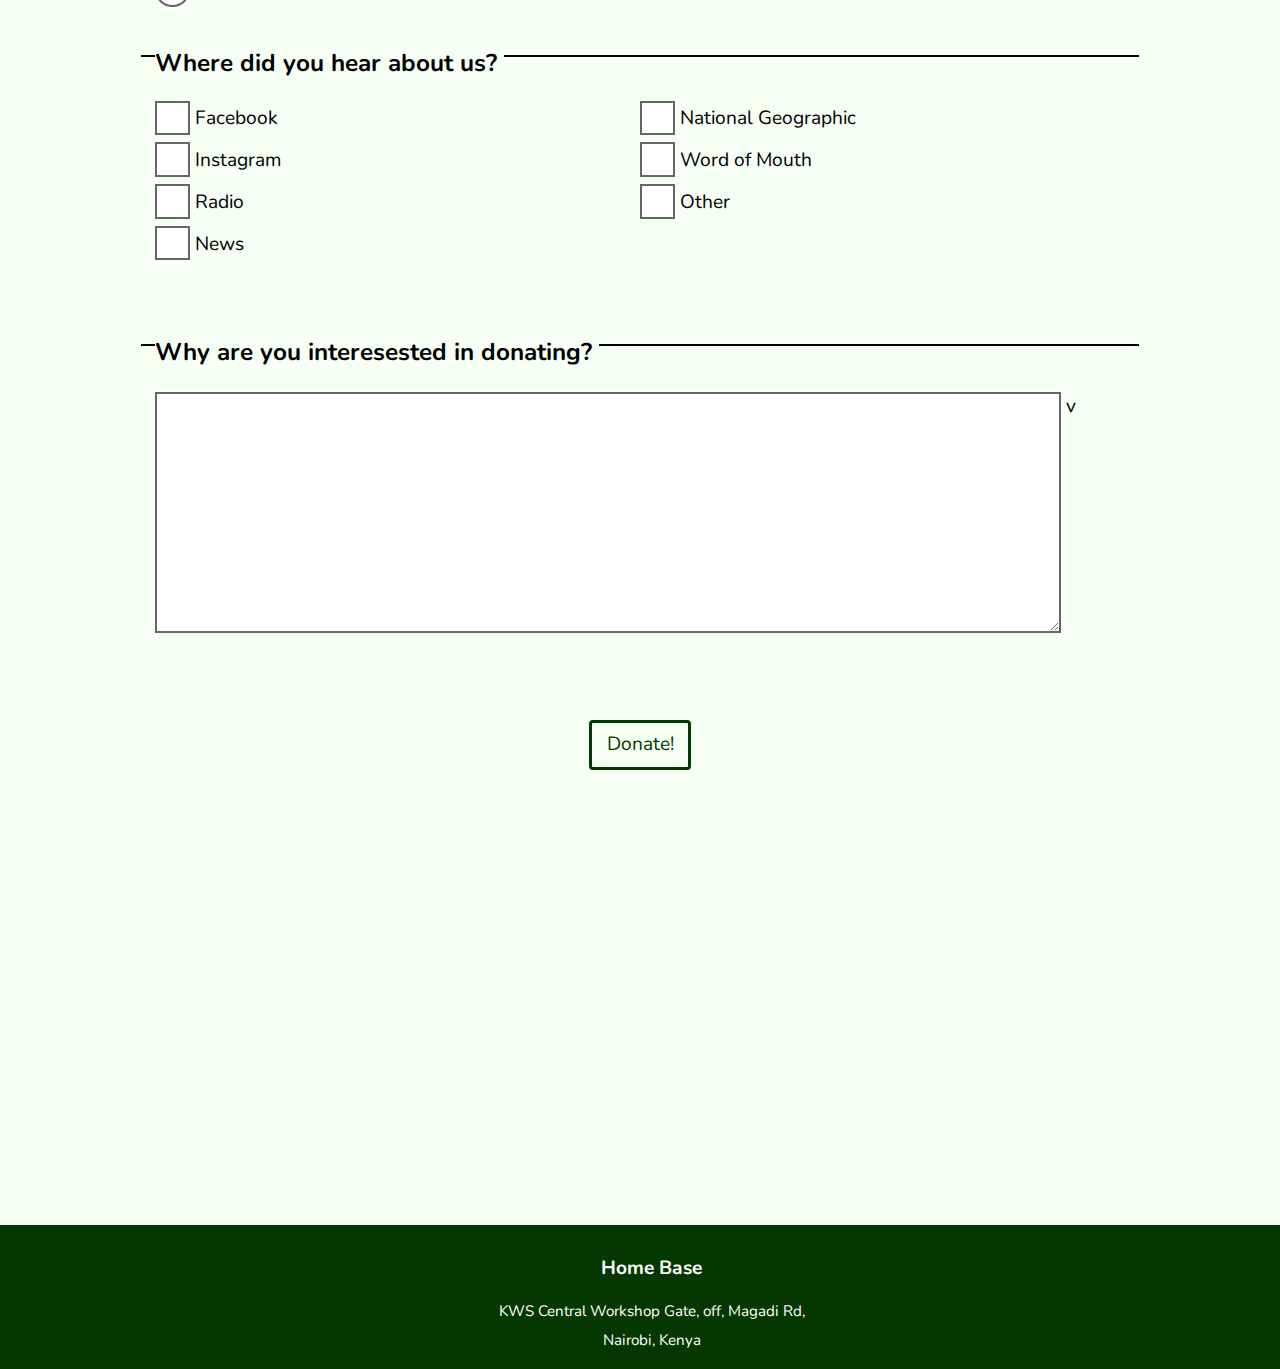
==== commit cc8154e2: "Fix final things" ====
--- a/adopt.html
+++ b/adopt.html
@@ -10,7 +10,7 @@
   <link href="css/grid.css" rel="stylesheet">
   <link href="css/type.css" rel="stylesheet">
   <link href="css/main.css" rel="stylesheet">
-<link href="https://fonts.googleapis.com/css?family=Nunito" rel="stylesheet">
+  <link href="https://fonts.googleapis.com/css?family=Nunito" rel="stylesheet">
 </head>
 <body>
 
@@ -132,90 +132,92 @@
         </div>
       </fieldset>
 
-    <fieldset class="wrapper radio gutter-1-2 push-0">
-    <legend class="giga pad-top pad-b-1-2">Do you want to recieve our welcome package?</legend>
-    <div class="unit pad-bottom">
-      <input type="radio" id="drive-y" name="check">
-      <label for="yes" id="yes" aria-label="Yes tax reciept">Yes</label>
+      <fieldset class="wrapper radio gutter-1-2 push-0">
+        <legend class="giga pad-top pad-b-1-2">Do you want to recieve our welcome package?</legend>
+        <div class="unit pad-bottom">
+          <input type="radio" id="drive-y" name="check">
+          <label id="yes" aria-label="Yes tax reciept">Yes</label>
+        </div>
+        <div>
+          <input type="radio" id="drive-n" name="check">
+          <label id="no" aria-label="No tax reciept">No</label>
+        </div>
+      </fieldset>
+
+      <fieldset class="wrapper gutter-1-2">
+        <legend class="giga pad-top pad-b-1-2">Where did you hear about us?</legend>
+        <div class="grid grid-stretch">
+          <div class="unit xs-1 s-1 m-1-2 l-1-2 xl-1-2">
+            <div class="push-1-4">
+              <input id="shove" type="checkbox">
+              <label for="shove">Facebook</label>
+            </div>
+
+            <div class="push-1-4">
+              <input id="gps" type="checkbox">
+              <label for="gps">Instagram</label>
+            </div>
+
+            <div class="push-1-4">
+              <input id="blog" type="checkbox">
+              <label for="blog">Radio</label>
+            </div>
+
+            <div class="push-1-4">
+              <input id="photography" type="checkbox">
+              <label for="photography">News</label>
+            </div>
+          </div>
+
+          <div class="unit xs-1 s-1 m-1-2 l-1-2 xl-1-2">
+            <div class="push-1-4">
+              <input id="climb" type="checkbox">
+              <label for="climb">National Geographic</label>
+            </div>
+
+            <div class="push-1-4">
+              <input id="craft" type="checkbox">
+              <label for="craft">Word of Mouth</label>
+            </div>
+
+            <div class="push-1-4">
+              <input id="atv" type="checkbox">
+              <label for="atv">Other</label>
+            </div>
+          </div>
+        </div>
+      </fieldset>
+
+      <fieldset class="wrapper gutter-1-2 pad-b-2">
+        <legend class="giga pad-top pad-b-1-2">Why are you interesested in donating?</legend>
+        <div class="unit">
+          <textarea id="questions" name="name" rows="8" cols="80"></textarea>
+        </div>
+        <a class=" href="" aria-label="link">v</a>
+      </fieldset>
+
+      <div class="text-center">
+        <button class="btn btn-ghost text-center content-shrink" aria-label="Donate to the Foundation" type="submit">Donate!</button>
+      </div>
+
+    </form>
+
+    <figure>
+      <div class="embed embed-3by1">
+        <img class="embed-item" src="lines.jpg" alt="">
+      </div>
+    </figure>
+
+  </main>
+
+  <footer role="contentinfo" id="footer" tabindex="0">
+    <div class="grid max-width micro pad-top">
+      <div class="unit xs-1 s-1 m-1 l-1 xl-1 push-1 foot">
+        <h3 class="kilo bold text-center push-1-2">Home Base</h3>
+        <p class="push-1-2">KWS Central Workshop Gate, off, Magadi Rd,<br>Nairobi, Kenya</p>
+      </div>
     </div>
-    <div>
-      <input type="radio" id="drive-n" name="check">
-      <label for="no" id="no" aria-label="No tax reciept">No</label>
-    </div>
-  </fieldset>
-
-    <fieldset class="wrapper gutter-1-2">
-      <legend class="giga pad-top pad-b-1-2">Where did you hear about us?</legend>
-      <div class="grid grid-stretch">
-        <div class="unit xs-1 s-1 m-1-2 l-1-2 xl-1-2">
-          <div class="push-1-4">
-            <input id="shove" type="checkbox">
-            <label for="shove">Facebook</label>
-          </div>
-
-          <div class="push-1-4">
-            <input id="gps" type="checkbox">
-            <label for="gps">Instagram</label>
-          </div>
-
-          <div class="push-1-4">
-            <input id="blog" type="checkbox">
-            <label for="blog">Radio</label>
-          </div>
-
-          <div class="push-1-4">
-            <input id="photography" type="checkbox">
-            <label for="photography">News</label>
-          </div>
-        </div>
-
-        <div class="unit xs-1 s-1 m-1-2 l-1-2 xl-1-2">
-          <div class="push-1-4">
-            <input id="climb" type="checkbox">
-            <label for="climb">National Geographic</label>
-          </div>
-
-          <div class="push-1-4">
-            <input id="craft" type="checkbox">
-            <label for="craft">Word of Mouth</label>
-          </div>
-
-          <div class="push-1-4">
-            <input id="atv" type="checkbox">
-            <label for="atv">Other</label>
-          </div>
-        </div>
-      </div>
-    </fieldset>
-
-    <fieldset class="wrapper gutter-1-2 pad-b-2">
-      <legend class="giga pad-top pad-b-1-2">Why are you interesested in donating?</legend>
-      <div class="unit">
-        <textarea id="questions" name="name" rows="8" cols="80"></textarea>
-      </div>
-      <a href="rescues.html">Our Rescues</a>
-    </fieldset>
-
-  <div class="text-center">
-    <button class="btn btn-ghost text-center content-shrink" aria-label="Donate to the Foundation" type="submit">Donate!</button>
-  </div>
-
-</form>
-
-<div class="embed embed-3by1">
-  <img class="embed-item" src="em.jpg" alt="">
-</div>
-</main>
-
-    <footer role="contentinfo" id="footer" tabindex="0">
-      <div class="grid max-width micro pad-top">
-        <div class="unit xs-1 s-1 m-1 l-1 xl-1 push-1 foot">
-          <h3 class="kilo bold text-center push-1-2">Home Base</h3>
-          <p class="push-1-2">KWS Central Workshop Gate, off, Magadi Rd,<br>
-              Nairobi, Kenya</p>
-        </div>
-      </div>
-    </footer>
-
-    </body>
-    </html>
+  </footer>
+
+</body>
+</html>
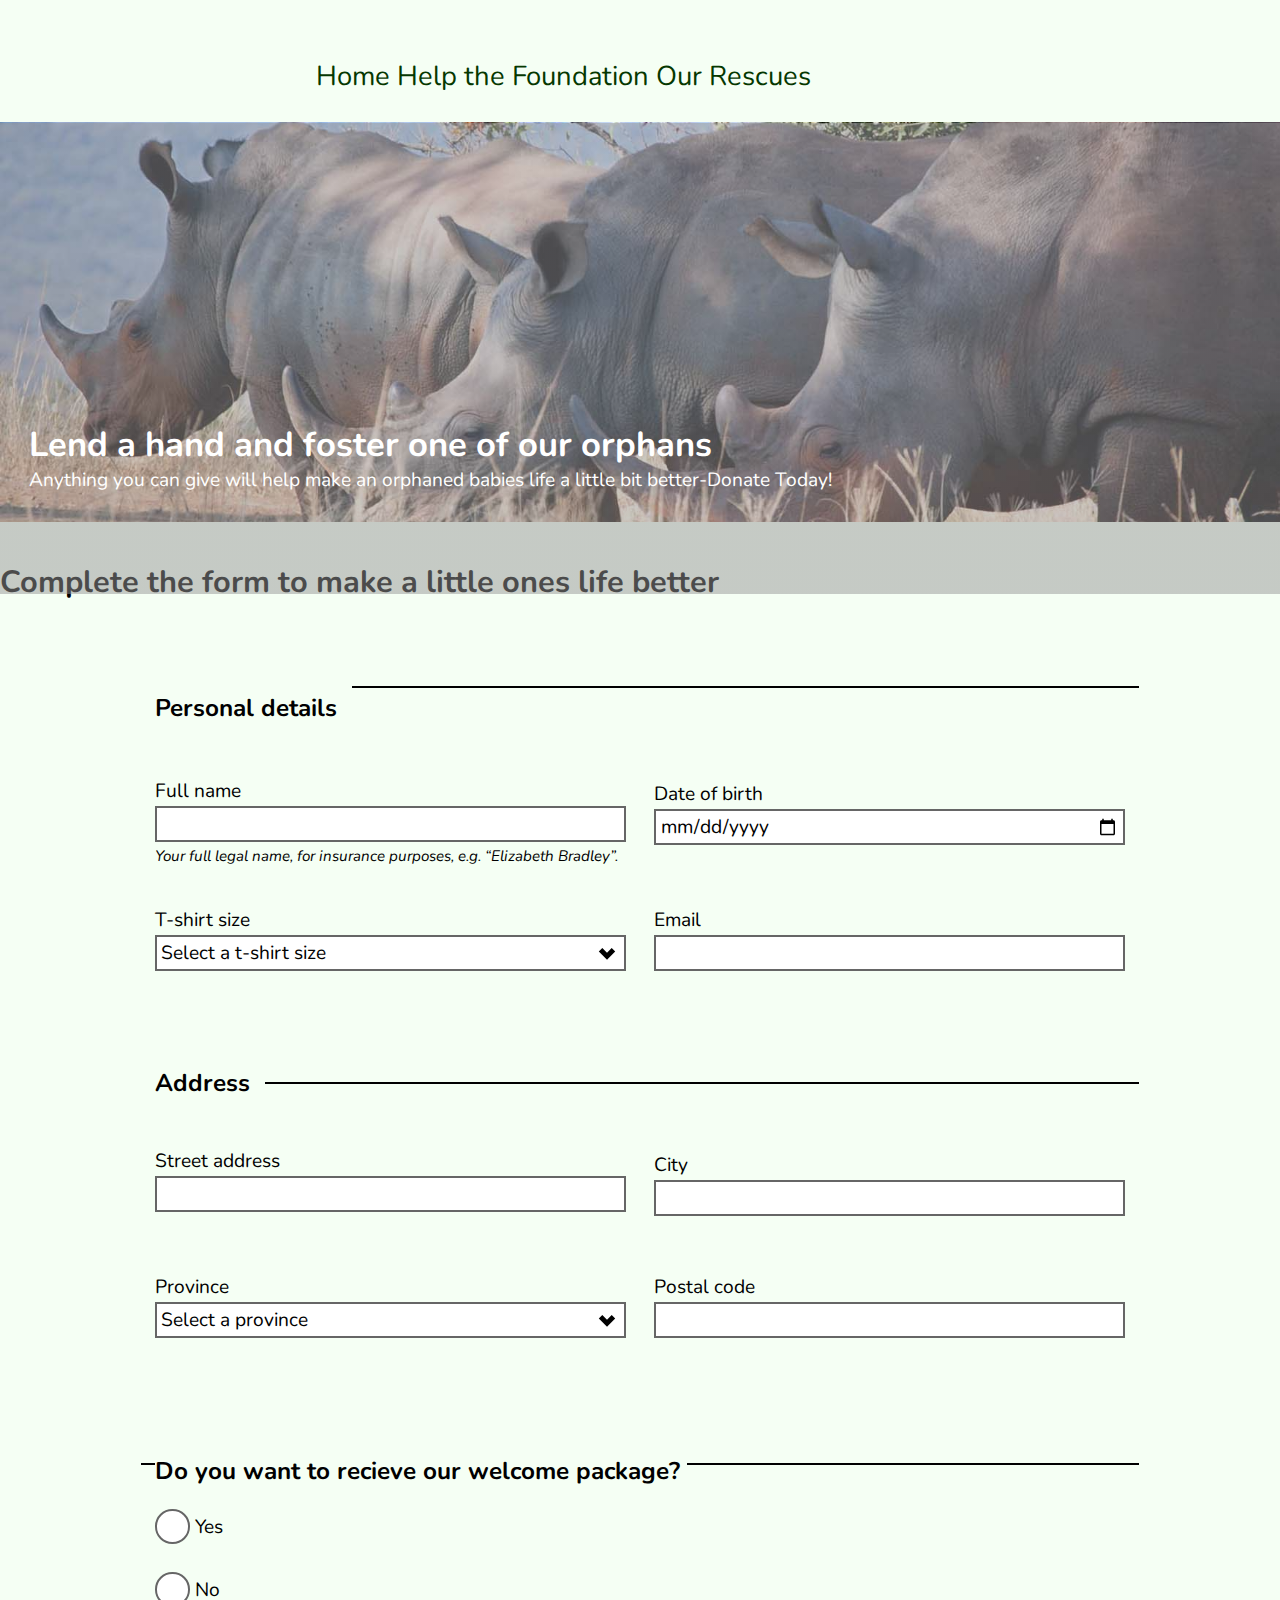
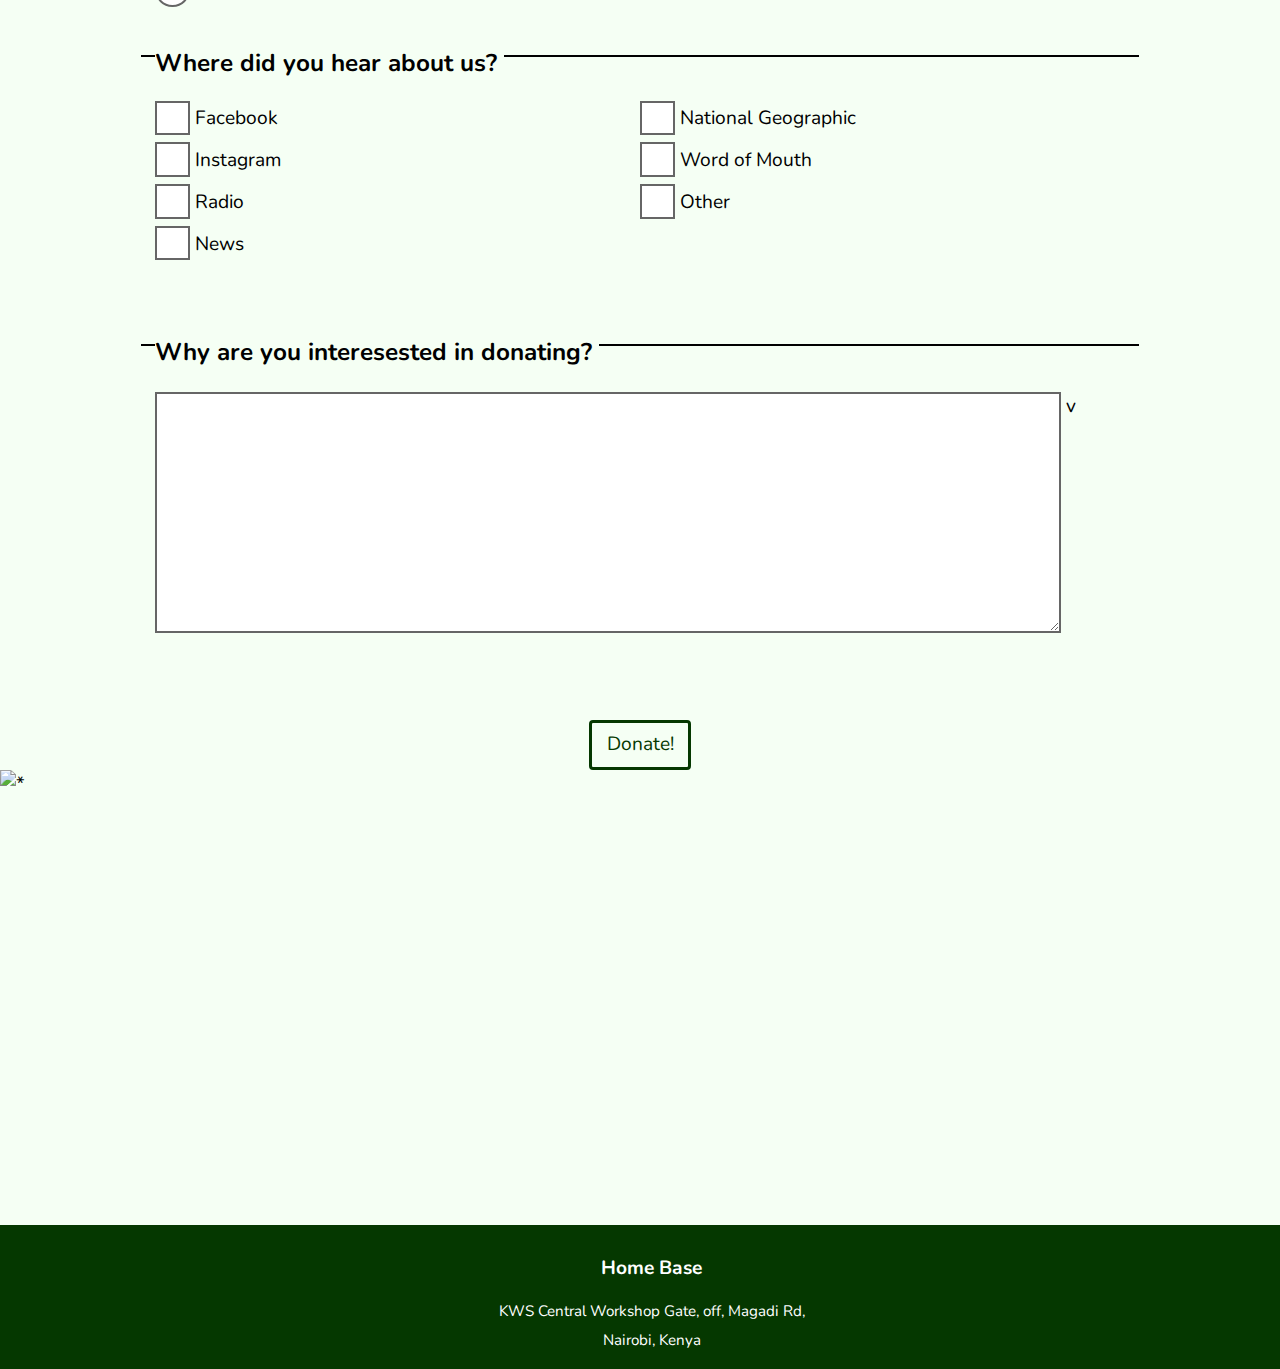
==== commit 016bb9e9: "Mess with aria labels" ====
--- a/adopt.html
+++ b/adopt.html
@@ -136,11 +136,11 @@
         <legend class="giga pad-top pad-b-1-2">Do you want to recieve our welcome package?</legend>
         <div class="unit pad-bottom">
           <input type="radio" id="drive-y" name="check">
-          <label id="yes" aria-label="Yes tax reciept">Yes</label>
+          <label id="yes">Yes</label>
         </div>
         <div>
           <input type="radio" id="drive-n" name="check">
-          <label id="no" aria-label="No tax reciept">No</label>
+          <label id="no">No</label>
         </div>
       </fieldset>
 
@@ -193,7 +193,7 @@
         <div class="unit">
           <textarea id="questions" name="name" rows="8" cols="80"></textarea>
         </div>
-        <a class=" href="" aria-label="link">v</a>
+        <a class="href="*" aria-label="link"">v</a>
       </fieldset>
 
       <div class="text-center">
@@ -204,7 +204,7 @@
 
     <figure>
       <div class="embed embed-3by1">
-        <img class="embed-item" src="lines.jpg" alt="">
+        <img class="embed-item" src="lines.jpg" alt="*">
       </div>
     </figure>
 
--- a/css/main.css
+++ b/css/main.css
@@ -11,6 +11,10 @@
 header nav li a {
   text-decoration: none;
   color: #053800;
+}
+
+a:hover {
+  color: #fff;
 }
 
 header nav li a:hover {
